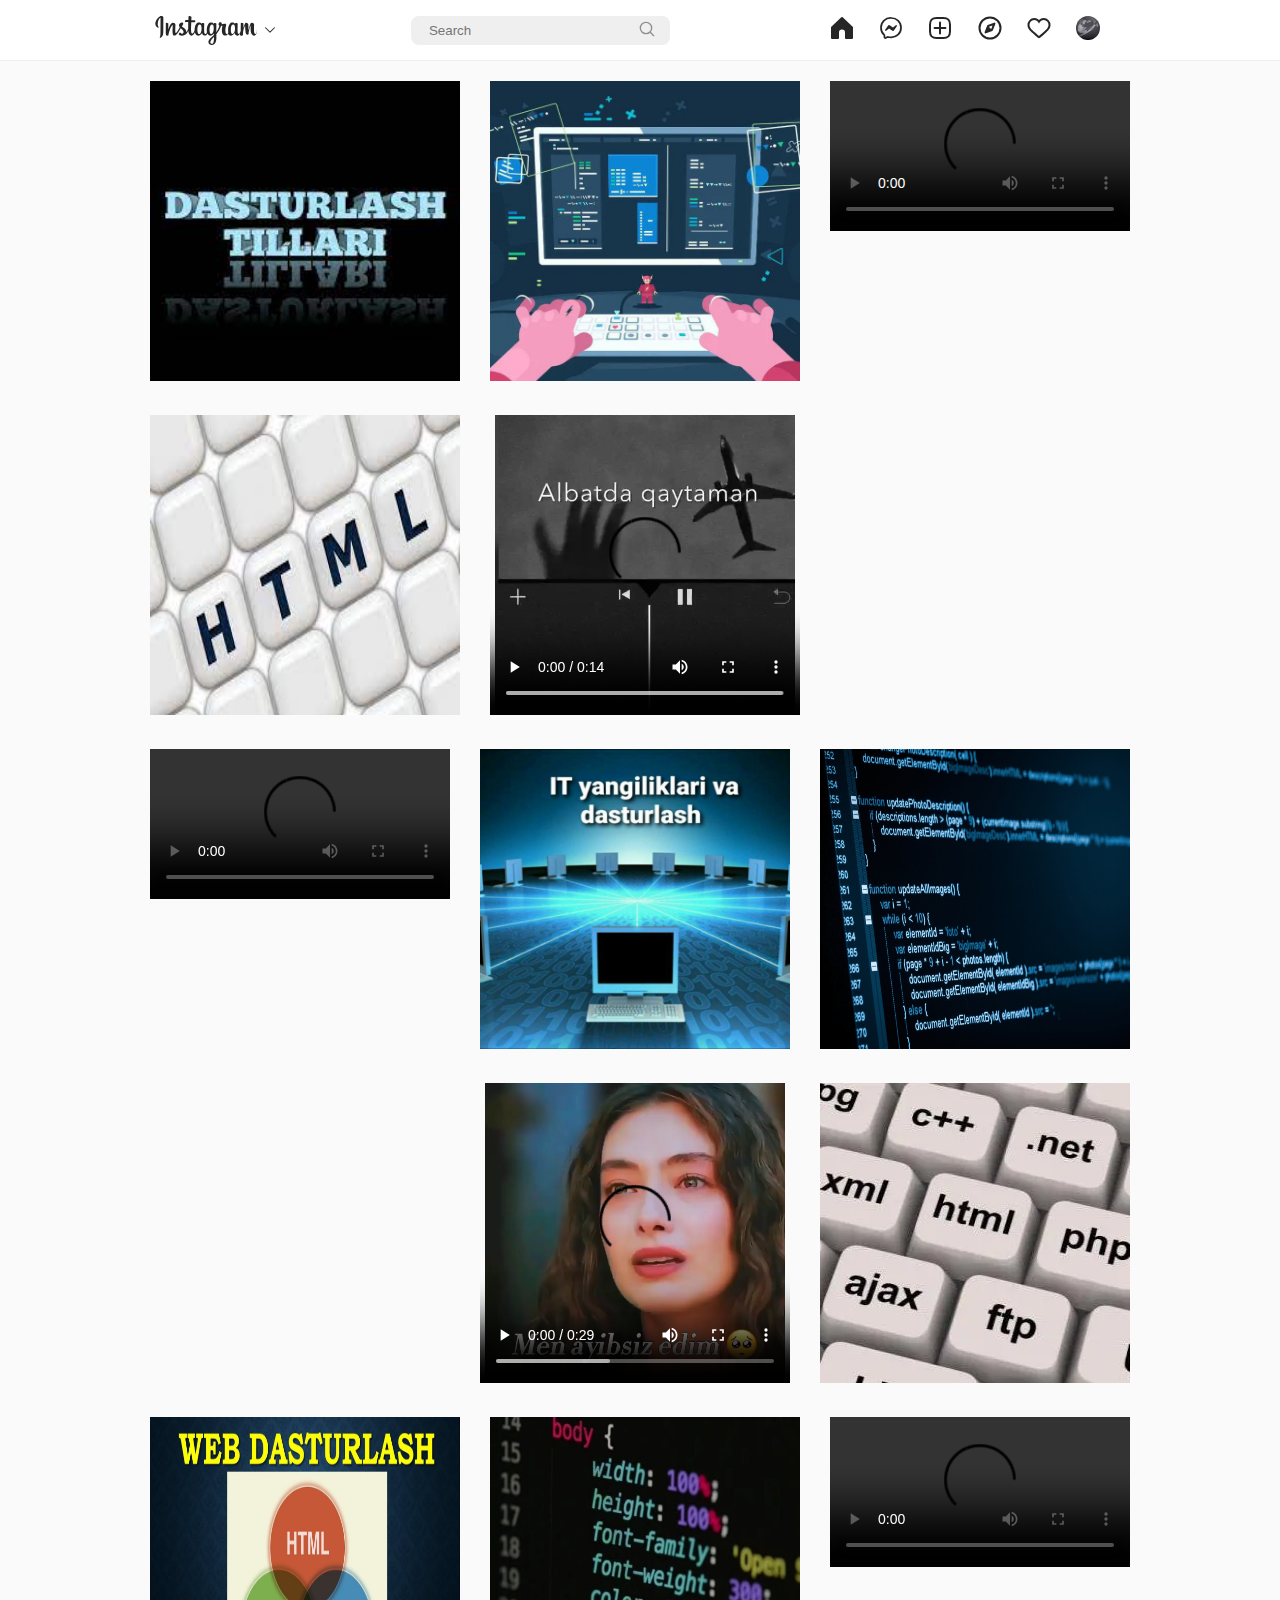
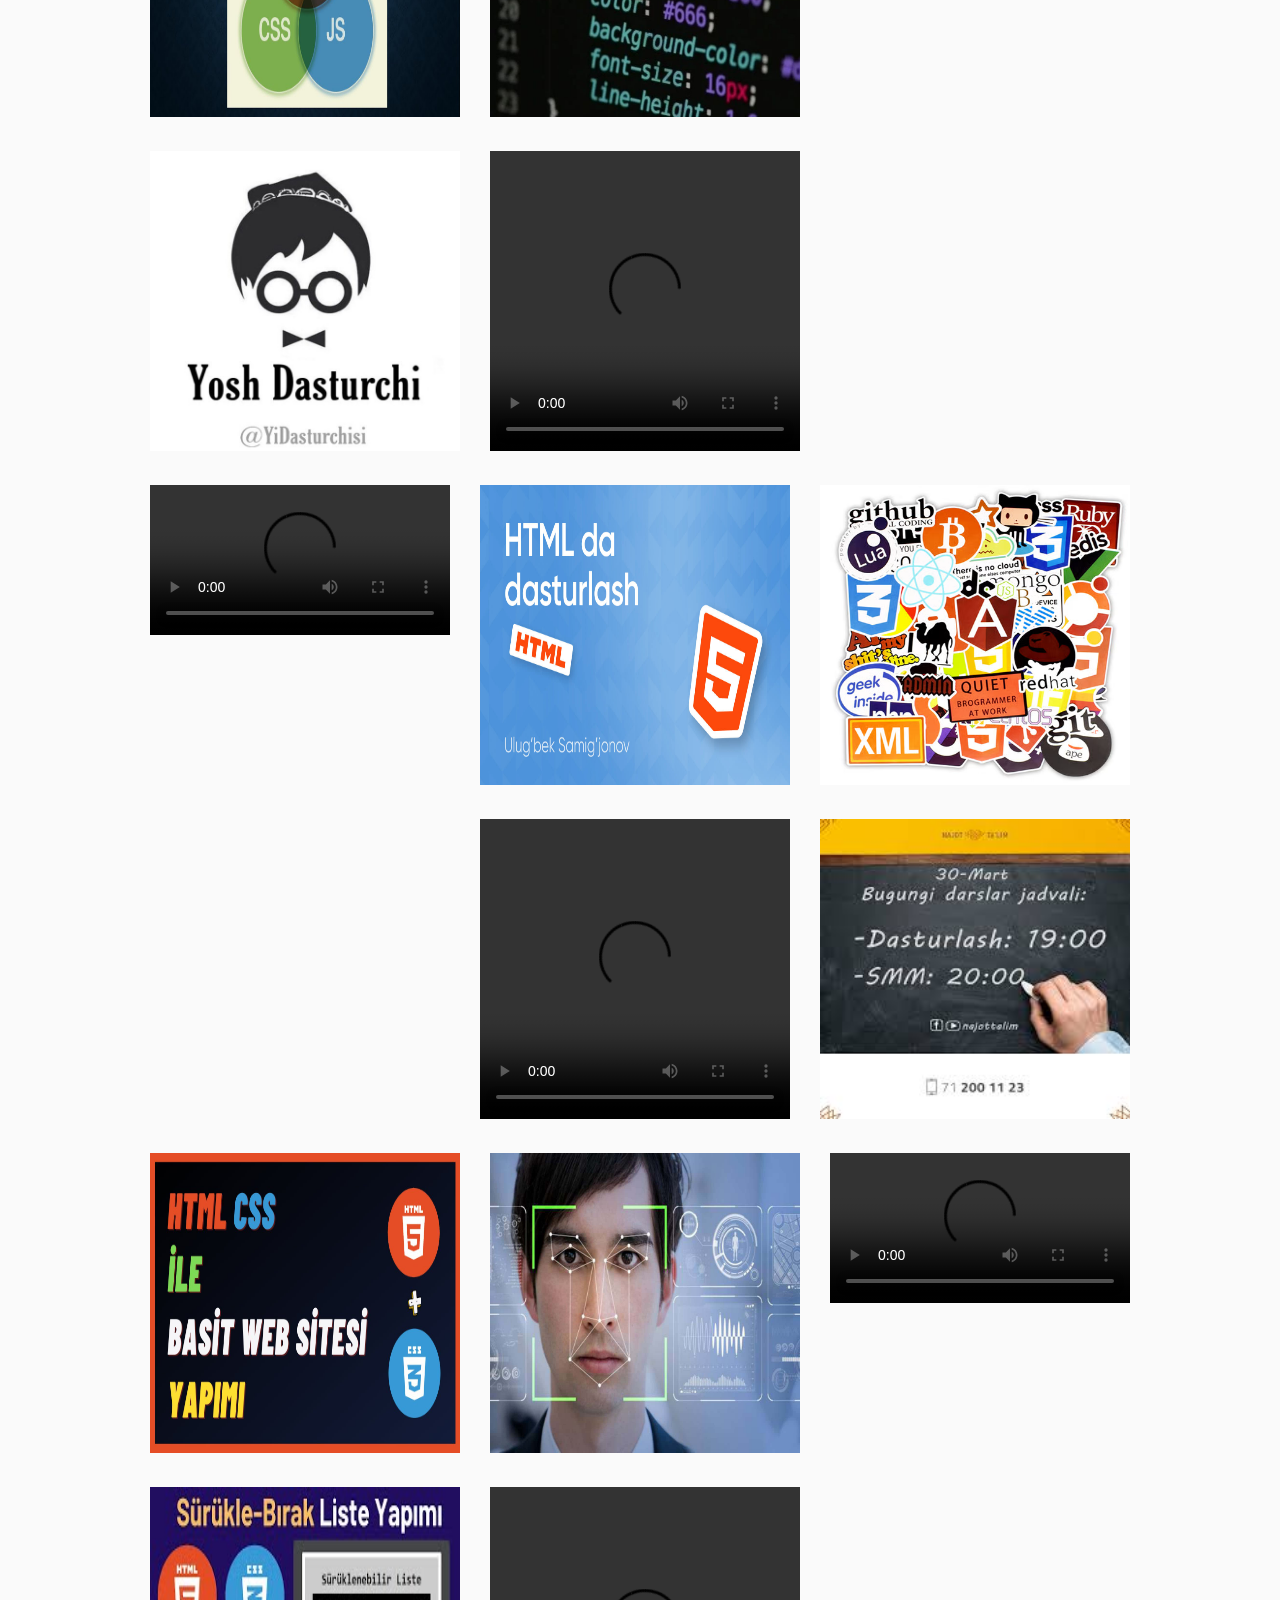
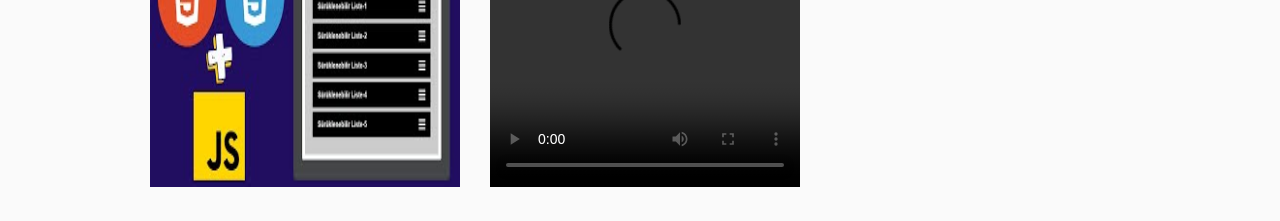
==== rels.html @ 3f664bc2 "rels page" ====
<!DOCTYPE html>
<html lang="en">
<head>
    <meta charset="UTF-8">
    <meta http-equiv="X-UA-Compatible" content="IE=edge">
    <meta name="viewport" content="width=device-width, initial-scale=1.0">
    <title>Relslar</title>
    <link rel="stylesheet" href="./css/rels.css">
    <link rel="stylesheet" href="./css/index.css">
</head>
<body>
    <header class="header">
        <div class="menus-2">
          <div class="icon-box icon-box-2"><a href="#"><svg
              aria-label="Home"
              class="_ab6-"
              color="#262626"
              fill="#262626"
              height="24"
              role="img"
              viewBox="0 0 24 24"
              width="24"
            >
              <path
                d="M22 23h-6.001a1 1 0 0 1-1-1v-5.455a2.997 2.997 0 1 0-5.993 0V22a1 1 0 0 1-1 1H2a1 1 0 0 1-1-1V11.543a1.002 1.002 0 0 1 .31-.724l10-9.543a1.001 1.001 0 0 1 1.38 0l10 9.543a1.002 1.002 0 0 1 .31.724V22a1 1 0 0 1-1 1Z"
              ></path>
            </svg></a></div>
          <div class="icon-box icon-box-2"><a href="#"><svg
              aria-label="New post"
              class="_ab6-"
              color="#262626"
              fill="#262626"
              height="24"
              role="img"
              viewBox="0 0 24 24"
              width="24"
            >
              <path
                d="M2 12v3.45c0 2.849.698 4.005 1.606 4.944.94.909 2.098 1.608 4.946 1.608h6.896c2.848 0 4.006-.7 4.946-1.608C21.302 19.455 22 18.3 22 15.45V8.552c0-2.849-.698-4.006-1.606-4.945C19.454 2.7 18.296 2 15.448 2H8.552c-2.848 0-4.006.699-4.946 1.607C2.698 4.547 2 5.703 2 8.552Z"
                fill="none"
                stroke="currentColor"
                stroke-linecap="round"
                stroke-linejoin="round"
                stroke-width="2"
              ></path>
              <line
                fill="none"
                stroke="currentColor"
                stroke-linecap="round"
                stroke-linejoin="round"
                stroke-width="2"
                x1="6.545"
                x2="17.455"
                y1="12.001"
                y2="12.001"
              ></line>
              <line
                fill="none"
                stroke="currentColor"
                stroke-linecap="round"
                stroke-linejoin="round"
                stroke-width="2"
                x1="12.003"
                x2="12.003"
                y1="6.545"
                y2="17.455"
              ></line>
            </svg></a></div>
          <div class="icon-box icon-box-2"><a href="#"><svg
              aria-label="Find People"
              class="_ab6-"
              color="#262626"
              fill="#262626"
              height="24"
              role="img"
              viewBox="0 0 24 24"
              width="24"
            >
              <polygon
                fill="none"
                points="13.941 13.953 7.581 16.424 10.06 10.056 16.42 7.585 13.941 13.953"
                stroke="currentColor"
                stroke-linecap="round"
                stroke-linejoin="round"
                stroke-width="2"
              ></polygon>
              <polygon
                fill-rule="evenodd"
                points="10.06 10.056 13.949 13.945 7.581 16.424 10.06 10.056"
              ></polygon>
              <circle
                cx="12.001"
                cy="12.005"
                fill="none"
                r="10.5"
                stroke="currentColor"
                stroke-linecap="round"
                stroke-linejoin="round"
                stroke-width="2"
              ></circle>
            </svg></a></div>
          <div class="icon-box icon-box-2"><a href="#"><svg
              aria-label="Activity Feed"
              class="_ab6-"
              color="#262626"
              fill="#262626"
              height="24"
              role="img"
              viewBox="0 0 24 24"
              width="24"
            >
              <path
                d="M16.792 3.904A4.989 4.989 0 0 1 21.5 9.122c0 3.072-2.652 4.959-5.197 7.222-2.512 2.243-3.865 3.469-4.303 3.752-.477-.309-2.143-1.823-4.303-3.752C5.141 14.072 2.5 12.167 2.5 9.122a4.989 4.989 0 0 1 4.708-5.218 4.21 4.21 0 0 1 3.675 1.941c.84 1.175.98 1.763 1.12 1.763s.278-.588 1.11-1.766a4.17 4.17 0 0 1 3.679-1.938m0-2a6.04 6.04 0 0 0-4.797 2.127 6.052 6.052 0 0 0-4.787-2.127A6.985 6.985 0 0 0 .5 9.122c0 3.61 2.55 5.827 5.015 7.97.283.246.569.494.853.747l1.027.918a44.998 44.998 0 0 0 3.518 3.018 2 2 0 0 0 2.174 0 45.263 45.263 0 0 0 3.626-3.115l.922-.824c.293-.26.59-.519.885-.774 2.334-2.025 4.98-4.32 4.98-7.94a6.985 6.985 0 0 0-6.708-7.218Z"
              ></path>
            </svg></a></div>
          <div class="icon-box icon-box-2"><a href="#"><img class="acc_logo" src="./images/accaunt.jpg" alt=""></a></div>
        </div>
        <nav>
          <div class="container navbar">
            <div class="logo">
                <a href="#"> 
                  <svg
                    aria-label="Instagram"
                    class="_ab6-"
                    color="#262626"
                    fill="#262626"
                    height="29"
                    role="img"
                    viewBox="32 4 113 32"
                    width="103"
                  >
                    <path
                      clip-rule="evenodd"
                      d="M37.82 4.11c-2.32.97-4.86 3.7-5.66 7.13-1.02 4.34 3.21 6.17 3.56 5.57.4-.7-.76-.94-1-3.2-.3-2.9 1.05-6.16 2.75-7.58.32-.27.3.1.3.78l-.06 14.46c0 3.1-.13 4.07-.36 5.04-.23.98-.6 1.64-.33 1.9.32.28 1.68-.4 2.46-1.5a8.13 8.13 0 0 0 1.33-4.58c.07-2.06.06-5.33.07-7.19 0-1.7.03-6.71-.03-9.72-.02-.74-2.07-1.51-3.03-1.1Zm82.13 14.48a9.42 9.42 0 0 1-.88 3.75c-.85 1.72-2.63 2.25-3.39-.22-.4-1.34-.43-3.59-.13-5.47.3-1.9 1.14-3.35 2.53-3.22 1.38.13 2.02 1.9 1.87 5.16ZM96.8 28.57c-.02 2.67-.44 5.01-1.34 5.7-1.29.96-3 .23-2.65-1.72.31-1.72 1.8-3.48 4-5.64l-.01 1.66Zm-.35-10a10.56 10.56 0 0 1-.88 3.77c-.85 1.72-2.64 2.25-3.39-.22-.5-1.69-.38-3.87-.13-5.25.33-1.78 1.12-3.44 2.53-3.44 1.38 0 2.06 1.5 1.87 5.14Zm-13.41-.02a9.54 9.54 0 0 1-.87 3.8c-.88 1.7-2.63 2.24-3.4-.23-.55-1.77-.36-4.2-.13-5.5.34-1.95 1.2-3.32 2.53-3.2 1.38.14 2.04 1.9 1.87 5.13Zm61.45 1.81c-.33 0-.49.35-.61.93-.44 2.02-.9 2.48-1.5 2.48-.66 0-1.26-1-1.42-3-.12-1.58-.1-4.48.06-7.37.03-.59-.14-1.17-1.73-1.75-.68-.25-1.68-.62-2.17.58a29.65 29.65 0 0 0-2.08 7.14c0 .06-.08.07-.1-.06-.07-.87-.26-2.46-.28-5.79 0-.65-.14-1.2-.86-1.65-.47-.3-1.88-.81-2.4-.2-.43.5-.94 1.87-1.47 3.48l-.74 2.2.01-4.88c0-.5-.34-.67-.45-.7a9.54 9.54 0 0 0-1.8-.37c-.48 0-.6.27-.6.67 0 .05-.08 4.65-.08 7.87v.46c-.27 1.48-1.14 3.49-2.09 3.49s-1.4-.84-1.4-4.68c0-2.24.07-3.21.1-4.83.02-.94.06-1.65.06-1.81-.01-.5-.87-.75-1.27-.85-.4-.09-.76-.13-1.03-.11-.4.02-.67.27-.67.62v.55a3.71 3.71 0 0 0-1.83-1.49c-1.44-.43-2.94-.05-4.07 1.53a9.31 9.31 0 0 0-1.66 4.73c-.16 1.5-.1 3.01.17 4.3-.33 1.44-.96 2.04-1.64 2.04-.99 0-1.7-1.62-1.62-4.4.06-1.84.42-3.13.82-4.99.17-.8.04-1.2-.31-1.6-.32-.37-1-.56-1.99-.33-.7.16-1.7.34-2.6.47 0 0 .05-.21.1-.6.23-2.03-1.98-1.87-2.69-1.22-.42.39-.7.84-.82 1.67-.17 1.3.9 1.91.9 1.91a22.22 22.22 0 0 1-3.4 7.23v-.7c-.01-3.36.03-6 .05-6.95.02-.94.06-1.63.06-1.8 0-.36-.22-.5-.66-.67-.4-.16-.86-.26-1.34-.3-.6-.05-.97.27-.96.65v.52a3.7 3.7 0 0 0-1.84-1.49c-1.44-.43-2.94-.05-4.07 1.53a10.1 10.1 0 0 0-1.66 4.72c-.15 1.57-.13 2.9.09 4.04-.23 1.13-.89 2.3-1.63 2.3-.95 0-1.5-.83-1.5-4.67 0-2.24.07-3.21.1-4.83.02-.94.06-1.65.06-1.81 0-.5-.87-.75-1.27-.85-.42-.1-.79-.13-1.06-.1-.37.02-.63.35-.63.6v.56a3.7 3.7 0 0 0-1.84-1.49c-1.44-.43-2.93-.04-4.07 1.53-.75 1.03-1.35 2.17-1.66 4.7a15.8 15.8 0 0 0-.12 2.04c-.3 1.81-1.61 3.9-2.68 3.9-.63 0-1.23-1.21-1.23-3.8 0-3.45.22-8.36.25-8.83l1.62-.03c.68 0 1.29.01 2.19-.04.45-.02.88-1.64.42-1.84-.21-.09-1.7-.17-2.3-.18-.5-.01-1.88-.11-1.88-.11s.13-3.26.16-3.6c.02-.3-.35-.44-.57-.53a7.77 7.77 0 0 0-1.53-.44c-.76-.15-1.1 0-1.17.64-.1.97-.15 3.82-.15 3.82-.56 0-2.47-.11-3.02-.11-.52 0-1.08 2.22-.36 2.25l3.2.09-.03 6.53v.47c-.53 2.73-2.37 4.2-2.37 4.2.4-1.8-.42-3.15-1.87-4.3-.54-.42-1.6-1.22-2.79-2.1 0 0 .69-.68 1.3-2.04.43-.96.45-2.06-.61-2.3-1.75-.41-3.2.87-3.63 2.25a2.61 2.61 0 0 0 .5 2.66l.15.19c-.4.76-.94 1.78-1.4 2.58-1.27 2.2-2.24 3.95-2.97 3.95-.58 0-.57-1.77-.57-3.43 0-1.43.1-3.58.19-5.8.03-.74-.34-1.16-.96-1.54a4.33 4.33 0 0 0-1.64-.69c-.7 0-2.7.1-4.6 5.57-.23.69-.7 1.94-.7 1.94l.04-6.57c0-.16-.08-.3-.27-.4a4.68 4.68 0 0 0-1.93-.54c-.36 0-.54.17-.54.5l-.07 10.3c0 .78.02 1.69.1 2.09.08.4.2.72.36.91.15.2.33.34.62.4.28.06 1.78.25 1.86-.32.1-.69.1-1.43.89-4.2 1.22-4.31 2.82-6.42 3.58-7.16.13-.14.28-.14.27.07l-.22 5.32c-.2 5.37.78 6.36 2.17 6.36 1.07 0 2.58-1.06 4.2-3.74l2.7-4.5 1.58 1.46c1.28 1.2 1.7 2.36 1.42 3.45-.21.83-1.02 1.7-2.44.86-.42-.25-.6-.44-1.01-.71-.23-.15-.57-.2-.78-.04-.53.4-.84.92-1.01 1.55-.17.61.45.94 1.09 1.22.55.25 1.74.47 2.5.5 2.94.1 5.3-1.42 6.94-5.34.3 3.38 1.55 5.3 3.72 5.3 1.45 0 2.91-1.88 3.55-3.72.18.75.45 1.4.8 1.96 1.68 2.65 4.93 2.07 6.56-.18.5-.69.58-.94.58-.94a3.07 3.07 0 0 0 2.94 2.87c1.1 0 2.23-.52 3.03-2.31.09.2.2.38.3.56 1.68 2.65 4.93 2.07 6.56-.18l.2-.28.05 1.4-1.5 1.37c-2.52 2.3-4.44 4.05-4.58 6.09-.18 2.6 1.93 3.56 3.53 3.69a4.5 4.5 0 0 0 4.04-2.11c.78-1.15 1.3-3.63 1.26-6.08l-.06-3.56a28.55 28.55 0 0 0 5.42-9.44s.93.011.92-.05c.32-.02.41.04.35.27-.07.28-1.25 4.84-.17 7.88.74 2.08 2.4 2.75 3.4 2.75 1.15 0 2.26-.87 2.85-2.17l.23.42c1.68 2.65 4.92 2.07 6.56-.18.37-.5.58-.94.58-.94.36 2.2 2.07 2.88 3.05 2.88 1.02 0 2-.42 2.78-2.28.03.82.08 1.49.16 1.7.05.13.34.3.56.37.93.34 1.88.18 2.24.11.24-.05.43-.25.46-.75.07-1.33.03-3.56.43-5.21.67-2.79 1.3-3.87 1.6-4.4.17-.3.36-.35.37-.03.01.64.04 2.52.3 5.05.2 1.86.46 2.96.65 3.3.57 1 1.27 1.05 1.83 1.05.36 0 1.12-.1 1.05-.73-.03-.31.02-2.22.7-4.96.43-1.79 1.15-3.4 1.41-4 .1-.21.15-.04.15 0-.06 1.22-.18 5.25.32 7.46.68 2.98 2.65 3.32 3.34 3.32 1.47 0 2.67-1.12 3.07-4.05.1-.7-.05-1.25-.48-1.25Z"
                      fill="currentColor"
                      fill-rule="evenodd"
                    ></path>
                  </svg>
                  
                </a>
                <a href="#">
                    <svg aria-label="Значок &quot;стрелка вниз&quot;" class="_ab6-"  color="#262626" fill="#262626" height="12" role="img" viewBox="0 0 24 24" width="12"><path d="M12 17.502a1 1 0 0 1-.707-.293l-9-9.004a1 1 0 0 1 1.414-1.414L12 15.087l8.293-8.296a1 1 0 0 1 1.414 1.414l-9 9.004a1 1 0 0 1-.707.293Z"></path></svg>
                </a>
              </div>
              <div class="search">
                <form action="#">
                  <input type="search" placeholder="Search"/>
                  <button>
                    <svg
                      aria-label="Search"
                      class="_ab6-"
                      color="#8e8e8e"
                      fill="#8e8e8e"
                      height="16"
                      role="img"
                      viewBox="0 0 24 24"
                      width="16"
                    >
                      <path
                        d="M19 10.5A8.5 8.5 0 1 1 10.5 2a8.5 8.5 0 0 1 8.5 8.5Z"
                        fill="none"
                        stroke="currentColor"
                        stroke-linecap="round"
                        stroke-linejoin="round"
                        stroke-width="2"
                      ></path>
                      <line
                        fill="none"
                        stroke="currentColor"
                        stroke-linecap="round"
                        stroke-linejoin="round"
                        stroke-width="2"
                        x1="16.511"
                        x2="22"
                        y1="16.511"
                        y2="22"
                      ></line>
                    </svg>
                  </button>
                </form>
              </div>
             
              <div class="menus">
                <div class="icon-box icon-box-2"><a href="#"><svg
                    aria-label="Home"
                    class="_ab6-"
                    color="#262626"
                    fill="#262626"
                    height="24"
                    role="img"
                    viewBox="0 0 24 24"
                    width="24"
                  >
                    <path
                      d="M22 23h-6.001a1 1 0 0 1-1-1v-5.455a2.997 2.997 0 1 0-5.993 0V22a1 1 0 0 1-1 1H2a1 1 0 0 1-1-1V11.543a1.002 1.002 0 0 1 .31-.724l10-9.543a1.001 1.001 0 0 1 1.38 0l10 9.543a1.002 1.002 0 0 1 .31.724V22a1 1 0 0 1-1 1Z"
                    ></path>
                  </svg></a></div>
                <div class="icon-box"><a href="#"><svg
                    aria-label="Messenger"
                    class="_ab6-"
                    color="#262626"
                    fill="#262626"
                    height="24"
                    role="img"
                    viewBox="0 0 24 24"
                    width="24"
                  >
                    <path
                      d="M12.003 2.001a9.705 9.705 0 1 1 0 19.4 10.876 10.876 0 0 1-2.895-.384.798.798 0 0 0-.533.04l-1.984.876a.801.801 0 0 1-1.123-.708l-.054-1.78a.806.806 0 0 0-.27-.569 9.49 9.49 0 0 1-3.14-7.175 9.65 9.65 0 0 1 10-9.7Z"
                      fill="none"
                      stroke="currentColor"
                      stroke-miterlimit="10"
                      stroke-width="1.739"
                    ></path>
                    <path
                      d="M17.79 10.132a.659.659 0 0 0-.962-.873l-2.556 2.05a.63.63 0 0 1-.758.002L11.06 9.47a1.576 1.576 0 0 0-2.277.42l-2.567 3.98a.659.659 0 0 0 .961.875l2.556-2.049a.63.63 0 0 1 .759-.002l2.452 1.84a1.576 1.576 0 0 0 2.278-.42Z"
                      fill-rule="evenodd"
                    ></path>
                  </svg></a></div>
                <div class="icon-box icon-box-2"><a href="#"><svg
                    aria-label="New post"
                    class="_ab6-"
                    color="#262626"
                    fill="#262626"
                    height="24"
                    role="img"
                    viewBox="0 0 24 24"
                    width="24"
                  >
                    <path
                      d="M2 12v3.45c0 2.849.698 4.005 1.606 4.944.94.909 2.098 1.608 4.946 1.608h6.896c2.848 0 4.006-.7 4.946-1.608C21.302 19.455 22 18.3 22 15.45V8.552c0-2.849-.698-4.006-1.606-4.945C19.454 2.7 18.296 2 15.448 2H8.552c-2.848 0-4.006.699-4.946 1.607C2.698 4.547 2 5.703 2 8.552Z"
                      fill="none"
                      stroke="currentColor"
                      stroke-linecap="round"
                      stroke-linejoin="round"
                      stroke-width="2"
                    ></path>
                    <line
                      fill="none"
                      stroke="currentColor"
                      stroke-linecap="round"
                      stroke-linejoin="round"
                      stroke-width="2"
                      x1="6.545"
                      x2="17.455"
                      y1="12.001"
                      y2="12.001"
                    ></line>
                    <line
                      fill="none"
                      stroke="currentColor"
                      stroke-linecap="round"
                      stroke-linejoin="round"
                      stroke-width="2"
                      x1="12.003"
                      x2="12.003"
                      y1="6.545"
                      y2="17.455"
                    ></line>
                  </svg></a></div>
                <div class="icon-box icon-box-2"><a href="#"><svg
                    aria-label="Find People"
                    class="_ab6-"
                    color="#262626"
                    fill="#262626"
                    height="24"
                    role="img"
                    viewBox="0 0 24 24"
                    width="24"
                  >
                    <polygon
                      fill="none"
                      points="13.941 13.953 7.581 16.424 10.06 10.056 16.42 7.585 13.941 13.953"
                      stroke="currentColor"
                      stroke-linecap="round"
                      stroke-linejoin="round"
                      stroke-width="2"
                    ></polygon>
                    <polygon
                      fill-rule="evenodd"
                      points="10.06 10.056 13.949 13.945 7.581 16.424 10.06 10.056"
                    ></polygon>
                    <circle
                      cx="12.001"
                      cy="12.005"
                      fill="none"
                      r="10.5"
                      stroke="currentColor"
                      stroke-linecap="round"
                      stroke-linejoin="round"
                      stroke-width="2"
                    ></circle>
                  </svg></a></div>
                <div class="icon-box icon-box-2"><a href="#"><svg
                    aria-label="Activity Feed"
                    class="_ab6-"
                    color="#262626"
                    fill="#262626"
                    height="24"
                    role="img"
                    viewBox="0 0 24 24"
                    width="24"
                  >
                    <path
                      d="M16.792 3.904A4.989 4.989 0 0 1 21.5 9.122c0 3.072-2.652 4.959-5.197 7.222-2.512 2.243-3.865 3.469-4.303 3.752-.477-.309-2.143-1.823-4.303-3.752C5.141 14.072 2.5 12.167 2.5 9.122a4.989 4.989 0 0 1 4.708-5.218 4.21 4.21 0 0 1 3.675 1.941c.84 1.175.98 1.763 1.12 1.763s.278-.588 1.11-1.766a4.17 4.17 0 0 1 3.679-1.938m0-2a6.04 6.04 0 0 0-4.797 2.127 6.052 6.052 0 0 0-4.787-2.127A6.985 6.985 0 0 0 .5 9.122c0 3.61 2.55 5.827 5.015 7.97.283.246.569.494.853.747l1.027.918a44.998 44.998 0 0 0 3.518 3.018 2 2 0 0 0 2.174 0 45.263 45.263 0 0 0 3.626-3.115l.922-.824c.293-.26.59-.519.885-.774 2.334-2.025 4.98-4.32 4.98-7.94a6.985 6.985 0 0 0-6.708-7.218Z"
                    ></path>
                  </svg></a></div>
                <div class="icon-box icon-box-2"><a href="#"><img class="acc_logo" src="./images/accaunt.jpg" alt=""></a></div>
              </div>
          </div>
        </nav>
      </header>
      <main>
        <section id="hero-rels">
          <div class="container">
            <div class="rels">
                <div class="rels-1">
                  <img src="./images/rels/rels.jfif" alt="">
                  <img src="./images/rels/rasm2.jfif" alt="">

                </div>
                <div class="rels-1">
                  <img src="./images/rels/rasm3.jpg" alt="">
                  <video controls autoplay mute width="310px" height="300px">
                    <source class="video" src="./images/rels/video.MP4" type="video/mp4"  />
                  </video>

                </div>
                <div class="rels-1">
                  <video controls autoplay mute width="300px">
                    <source class="video" src="./images/rels/BGFP0138.MOV" type="video/mp4"  />
                  </video>
                </div>
            </div>
            <div class="rels">
              <div class="rels-1">
                <img src="./images/rels/rasm4.jpg" alt="">
                <img src="./images/rels/rasm5.webp" alt="">

              </div>
              <div class="rels-1">
                <img src="./images/rels/rasm6.jfif" alt="">
                <video controls autoplay mute width="310px" height="300px">
                  <source class="video" src="./images/rels/AVUM7149.MP4" type="video/mp4"  />
                </video>

              </div>
              <div class="rels-1">
                <video controls autoplay mute width="300px">
                  <source class="video" src="./images/rels/BGFP0138.MOV" type="video/mp4"  />
                </video>
              </div>
          </div>
          <div class="rels">
            <div class="rels-1">
              <img src="./images/rels/rasm7.jpg" alt="">
              <img src="./images/rels/rasm8.jpg" alt="">

            </div>
            <div class="rels-1">
              <img src="./images/rels/rasm9.jpg" alt="">
              <video controls autoplay mute width="310px" height="300px">
                <source class="video" src="./images/rels/CFCE5746.MP4" type="video/mp4"  />
              </video>

            </div>
            <div class="rels-1">
              <video controls autoplay mute width="300px">
                <source class="video" src="./images/rels/BGFP0138.MOV" type="video/mp4"  />
              </video>
            </div>
        </div>
        <div class="rels">
          <div class="rels-1">
            <img src="./images/rels/rasm10.avif" alt="">
            <img src="./images/rels/rasm11.jfif" alt="">

          </div>
          <div class="rels-1">
            <img src="./images/rels/rasm12.jpg" alt="">
            <video controls autoplay mute width="310px" height="300px">
              <source class="video" src="./images/rels/CWLM2890.MP4" type="video/mp4"  />
            </video>

          </div>
          <div class="rels-1">
            <video controls autoplay mute width="300px">
              <source class="video" src="./images/rels/BGFP0138.MOV" type="video/mp4"  />
            </video>
          </div>
      </div>
      <div class="rels">
        <div class="rels-1">
          <img src="./images/rels/rasm13.jpg" alt="">
          <img src="./images/rels/rasm14.jpg" alt="">

        </div>
        <div class="rels-1">
          <img src="./images/rels/rasm15.jpg" alt="">
          <video controls autoplay mute width="310px" height="300px">
            <source class="video" src="./images/rels/CWLM2890.MP4" type="video/mp4"  />
          </video>

        </div>
        <div class="rels-1">
          <video controls autoplay mute width="300px">
            <source class="video" src="./images/rels/BGFP0138.MOV" type="video/mp4"  />
          </video>
        </div>
    </div>
           </div>
        </section>
      </main>
</body>
</html>
---- css/rels.css ----
.rels {
  display: -webkit-box;
  display: -ms-flexbox;
  display: flex;
  -webkit-box-pack: center;
      -ms-flex-pack: center;
          justify-content: center;
  gap: 30px;
}

.rels .rels__1 {
  width: 33.3%;
}

.rels img {
  padding-bottom: 30px;
  width: 310px;
  height: 330px;
}

.rels .video {
  background-color: red;
  margin-top: -30px;
}

.rels:nth-child(even) {
  -webkit-box-orient: horizontal;
  -webkit-box-direction: reverse;
      -ms-flex-direction: row-reverse;
          flex-direction: row-reverse;
}

@media screen and (max-width: 576px) {
  .rels {
    -ms-flex-wrap: wrap;
        flex-wrap: wrap;
  }
  .rels__1 {
    width: 100%;
  }
  img {
    display: -webkit-box;
    display: -ms-flexbox;
    display: flex;
    -webkit-box-pack: center;
        -ms-flex-pack: center;
            justify-content: center;
  }
}

@media screen and (max-width: 1000px) {
  .rels__1 {
    width: 20%;
  }
  .container {
    max-width: 900px;
    margin: 0 auto;
  }
}
/*# sourceMappingURL=rels.css.map */
---- css/index.css ----
* {
  margin: 0;
  padding: 0;
  -webkit-box-sizing: border-box;
          box-sizing: border-box;
}

a {
  text-decoration: none;
}

button {
  border: none;
}

.container {
  max-width: 1000px;
  margin: 0 auto;
  padding: 0 15px;
}

button {
  border: none;
}

input:focus {
  outline: none;
}

@media screen and (max-width: 1000px) {
  .container {
    max-width: 90%;
  }
}

.header {
  border-bottom: 1px solid #efefef;
  position: -webkit-sticky;
  position: sticky;
  top: 0;
  background-color: #ffffff;
  z-index: 2;
}

.navbar {
  display: -webkit-box;
  display: -ms-flexbox;
  display: flex;
  -webkit-box-pack: justify;
      -ms-flex-pack: justify;
          justify-content: space-between;
  -webkit-box-align: center;
      -ms-flex-align: center;
          align-items: center;
}

.logo {
  display: -webkit-box;
  display: -ms-flexbox;
  display: flex;
  -webkit-box-align: center;
      -ms-flex-align: center;
          align-items: center;
  gap: 6px;
}

.logo a {
  display: -webkit-box;
  display: -ms-flexbox;
  display: flex;
  -webkit-box-align: center;
      -ms-flex-align: center;
          align-items: center;
}

.search {
  -webkit-box-flex: 1;
      -ms-flex: 1;
          flex: 1;
}

.search form {
  display: -webkit-box;
  display: -ms-flexbox;
  display: flex;
  -webkit-box-pack: center;
      -ms-flex-pack: center;
          justify-content: center;
}

.search input {
  padding: 5px 16px;
  border-radius: 8px;
  border-color: transparent;
  background-color: #efefef;
  max-width: 270px;
  display: inline-block;
  border-radius: 8px 0px 0px 8px;
}

.search button {
  border-radius: 0px 8px 8px 0px;
  padding: 0 15px;
}

.menus {
  display: -webkit-box;
  display: -ms-flexbox;
  display: flex;
  -webkit-box-flex: 33%;
      -ms-flex: 33%;
          flex: 33%;
  max-width: 33%;
  -webkit-box-pack: space-evenly;
      -ms-flex-pack: space-evenly;
          justify-content: space-evenly;
  margin: 16px 0;
}

.menus svg {
  width: 24px;
  height: 24px;
}

.menus .acc_logo {
  width: 24px;
  height: 24px;
  border-radius: 50%;
}

.menus-2 {
  display: none;
  -webkit-box-flex: 33%;
      -ms-flex: 33%;
          flex: 33%;
  -webkit-box-pack: space-evenly;
      -ms-flex-pack: space-evenly;
          justify-content: space-evenly;
  padding: 10px 0;
}

.menus-2 svg {
  width: 24px;
  height: 24px;
}

.menus-2 .acc_logo {
  width: 24px;
  height: 24px;
  border-radius: 50%;
}

@media screen and (max-width: 600px) {
  .container {
    padding: 0 0;
  }
  .search {
    display: none;
  }
  .menus {
    -webkit-box-flex: 50%;
        -ms-flex: 50%;
            flex: 50%;
    max-width: 50%;
    -webkit-box-pack: end;
        -ms-flex-pack: end;
            justify-content: flex-end;
  }
  .menus .icon-box-2 {
    display: none;
  }
  .menus-2 {
    display: block;
    display: -webkit-box;
    display: -ms-flexbox;
    display: flex;
    background-color: #ffffff;
    position: fixed;
    bottom: 0;
    left: 0;
    right: 0;
    width: 100%;
  }
}

main {
  padding-top: 20px;
  background-color: #FAFAFA;
}

.main-container {
  display: -webkit-box;
  display: -ms-flexbox;
  display: flex;
  -webkit-box-orient: horizontal;
  -webkit-box-direction: normal;
      -ms-flex-direction: row;
          flex-direction: row;
  -webkit-box-pack: center;
      -ms-flex-pack: center;
          justify-content: center;
  padding: 0px 50px;
}

section {
  -webkit-box-flex: 60%;
      -ms-flex: 60%;
          flex: 60%;
}

section .section__histories {
  max-width: 510px;
  height: 119px;
  background-color: #ffffff;
  border: 1px solid #efefef;
  border-radius: 8px;
  display: -webkit-box;
  display: -ms-flexbox;
  display: flex;
  -webkit-box-orient: horizontal;
  -webkit-box-direction: normal;
      -ms-flex-direction: row;
          flex-direction: row;
  -webkit-box-align: center;
      -ms-flex-align: center;
          align-items: center;
  overflow-x: scroll;
  overflow-x: hidden;
}

section .section__histories .section__histories-history {
  margin-left: 15px;
}

section .section__histories .section__histories-history img {
  height: 66px;
  max-width: 66px;
  background-position: center;
  border-radius: 50%;
  border: 3px solid #f326227b;
  -o-object-fit: cover;
     object-fit: cover;
}

section .section__histories .section__histories-history p {
  text-align: center;
  font-size: 12px;
  color: #1a1a1a;
}

section .section__posts {
  display: -webkit-box;
  display: -ms-flexbox;
  display: flex;
  -webkit-box-orient: vertical;
  -webkit-box-direction: normal;
      -ms-flex-direction: column;
          flex-direction: column;
  height: 5000px;
  padding-top: 15px;
}

section .section__posts .section-post {
  background-color: #ffffff;
  width: 510px;
  border: 1px solid #efefef;
  border-radius: 8px;
  margin-bottom: 10px;
}

section .section__posts .section-post .section-post__head {
  padding: 10px;
  display: -webkit-box;
  display: -ms-flexbox;
  display: flex;
  -webkit-box-align: center;
      -ms-flex-align: center;
          align-items: center;
  -webkit-box-pack: justify;
      -ms-flex-pack: justify;
          justify-content: space-between;
}

section .section__posts .section-post .section-post__head img {
  height: 32px;
  max-width: 32px;
  background-position: center;
  border-radius: 50%;
  border: 2px solid #f326227b;
  -o-object-fit: cover;
     object-fit: cover;
  margin-right: 10px;
}

section .section__posts .section-post .section-post__head .section-post__name {
  -webkit-box-flex: 1;
      -ms-flex: 1;
          flex: 1;
}

section .section__posts .section-post .section-post__head .section-post__name h2 {
  font-size: 14px;
  line-height: 18px;
  font-weight: 600;
  text-align: left;
}

section .section__posts .section-post .section-post__head .section-post__name p {
  font-size: 11px;
  line-height: 18px;
  color: #8e8e8e;
}

section .section__posts .section-post video {
  -o-object-fit: cover;
     object-fit: cover;
}

section .section__posts .section-post .section-post__icons {
  display: -webkit-box;
  display: -ms-flexbox;
  display: flex;
  -webkit-box-pack: justify;
      -ms-flex-pack: justify;
          justify-content: space-between;
  padding: 5px 10px;
}

section .section__posts .section-post > h6 {
  font-size: 14px;
  font-weight: 600;
  padding: 5px 10px;
}

section .section__posts .section-post > h6 span {
  font-weight: 400;
}

section .section__posts .section-post > p {
  color: #c7c7c7;
  font-size: 12px;
  font-weight: 300;
  padding: 5px 10px;
  margin-bottom: 5px;
}

section .section__posts .section-post > p span {
  font-weight: 600;
  color: black;
}

section .section__posts .section-post form {
  border-top: 1px solid #FAFAFA;
  display: -webkit-box;
  display: -ms-flexbox;
  display: flex;
  padding: 15px 10px;
  -webkit-box-align: center;
      -ms-flex-align: center;
          align-items: center;
  -webkit-box-pack: justify;
      -ms-flex-pack: justify;
          justify-content: space-between;
  gap: 10px;
}

section .section__posts .section-post form input {
  -webkit-box-flex: 1;
      -ms-flex: 1;
          flex: 1;
  border: none;
}

section .section__posts .section-post form a {
  color: #0095f6;
}

aside {
  -webkit-box-flex: 40%;
      -ms-flex: 40%;
          flex: 40%;
  padding-top: 20px;
}

aside .aside-account {
  display: -webkit-box;
  display: -ms-flexbox;
  display: flex;
  gap: 20px;
  -webkit-box-align: center;
      -ms-flex-align: center;
          align-items: center;
}

aside .aside-account img {
  height: 66px;
  max-width: 66px;
  background-position: center;
  border-radius: 50%;
  border: 3px solid #f326227b;
  -o-object-fit: cover;
     object-fit: cover;
}

aside .aside-account .aside-account__name {
  display: -webkit-box;
  display: -ms-flexbox;
  display: flex;
  -webkit-box-align: center;
      -ms-flex-align: center;
          align-items: center;
  -ms-flex-wrap: wrap;
      flex-wrap: wrap;
}

aside .aside-account .aside-account__name h2 {
  font-size: 14px;
  line-height: 18px;
  font-weight: 600;
  text-align: left;
}

aside .aside-account .aside-account__name p {
  font-size: 14px;
  line-height: 18px;
  color: #8e8e8e;
}

aside .aside-account .aside-account__load a {
  color: #0095f6;
  font-weight: 700;
  font-size: 14px;
}

aside .aside-rek {
  padding-top: 20px;
  display: -webkit-box;
  display: -ms-flexbox;
  display: flex;
  -webkit-box-orient: vertical;
  -webkit-box-direction: normal;
      -ms-flex-direction: column;
          flex-direction: column;
}

aside .aside-rek .aside-rek__top {
  display: -webkit-box;
  display: -ms-flexbox;
  display: flex;
  -webkit-box-pack: justify;
      -ms-flex-pack: justify;
          justify-content: space-between;
}

aside .aside-rek .aside-rek__top p {
  font-size: 14px;
  color: #8e8e8e;
}

aside .aside-rek .aside-rek__top a {
  color: black;
  font-size: 14px;
}

aside .aside-rek__bottom {
  padding-top: 20px;
  display: -webkit-box;
  display: -ms-flexbox;
  display: flex;
  -webkit-box-orient: vertical;
  -webkit-box-direction: normal;
      -ms-flex-direction: column;
          flex-direction: column;
  gap: 10px;
}

aside .aside-rek__bottom-acc {
  display: -webkit-box;
  display: -ms-flexbox;
  display: flex;
  -webkit-box-pack: justify;
      -ms-flex-pack: justify;
          justify-content: space-between;
  -webkit-box-align: center;
      -ms-flex-align: center;
          align-items: center;
}

aside .aside-rek__bottom-acc img {
  width: 32px;
  height: 32px;
  border-radius: 50%;
  border: 1px solid #8e8e8e;
}

aside .aside-rek__bottom-acc__names {
  padding-left: 15px;
  -webkit-box-flex: 1;
      -ms-flex: 1;
          flex: 1;
}

aside .aside-rek__bottom-acc__names h2 {
  font-size: 14px;
  line-height: 18px;
  font-weight: 600;
  text-align: left;
}

aside .aside-rek__bottom-acc__names p {
  font-size: 14px;
  line-height: 18px;
  color: #8e8e8e;
}

aside .aside-rek__bottom-acc a {
  color: #0095f6;
  font-weight: 700;
  font-size: 14px;
}

aside .aside-rek__bottom > p {
  font-size: 12px;
  padding-top: 20px;
  color: #8e8e8e;
  opacity: 0.5;
}

aside .aside-rek__bottom > h6 {
  font-size: 12px;
  padding-top: 15px;
  color: #c7c7c7;
  opacity: 0.5;
}

@media screen and (max-width: 600px) {
  .main-container {
    padding: 0;
  }
}

@media screen and (max-width: 1000px) {
  .main-container {
    padding-left: 0;
    padding-right: 0;
  }
  section {
    max-width: 510px;
    -webkit-box-flex: 100%;
        -ms-flex: 100%;
            flex: 100%;
    -webkit-box-pack: center;
        -ms-flex-pack: center;
            justify-content: center;
  }
  section .section__histories {
    max-width: 510px;
  }
  section .section__posts {
    max-width: 510px;
  }
  section .section__histories {
    width: 100%;
  }
  aside {
    display: none;
  }
}
/*# sourceMappingURL=index.css.map */
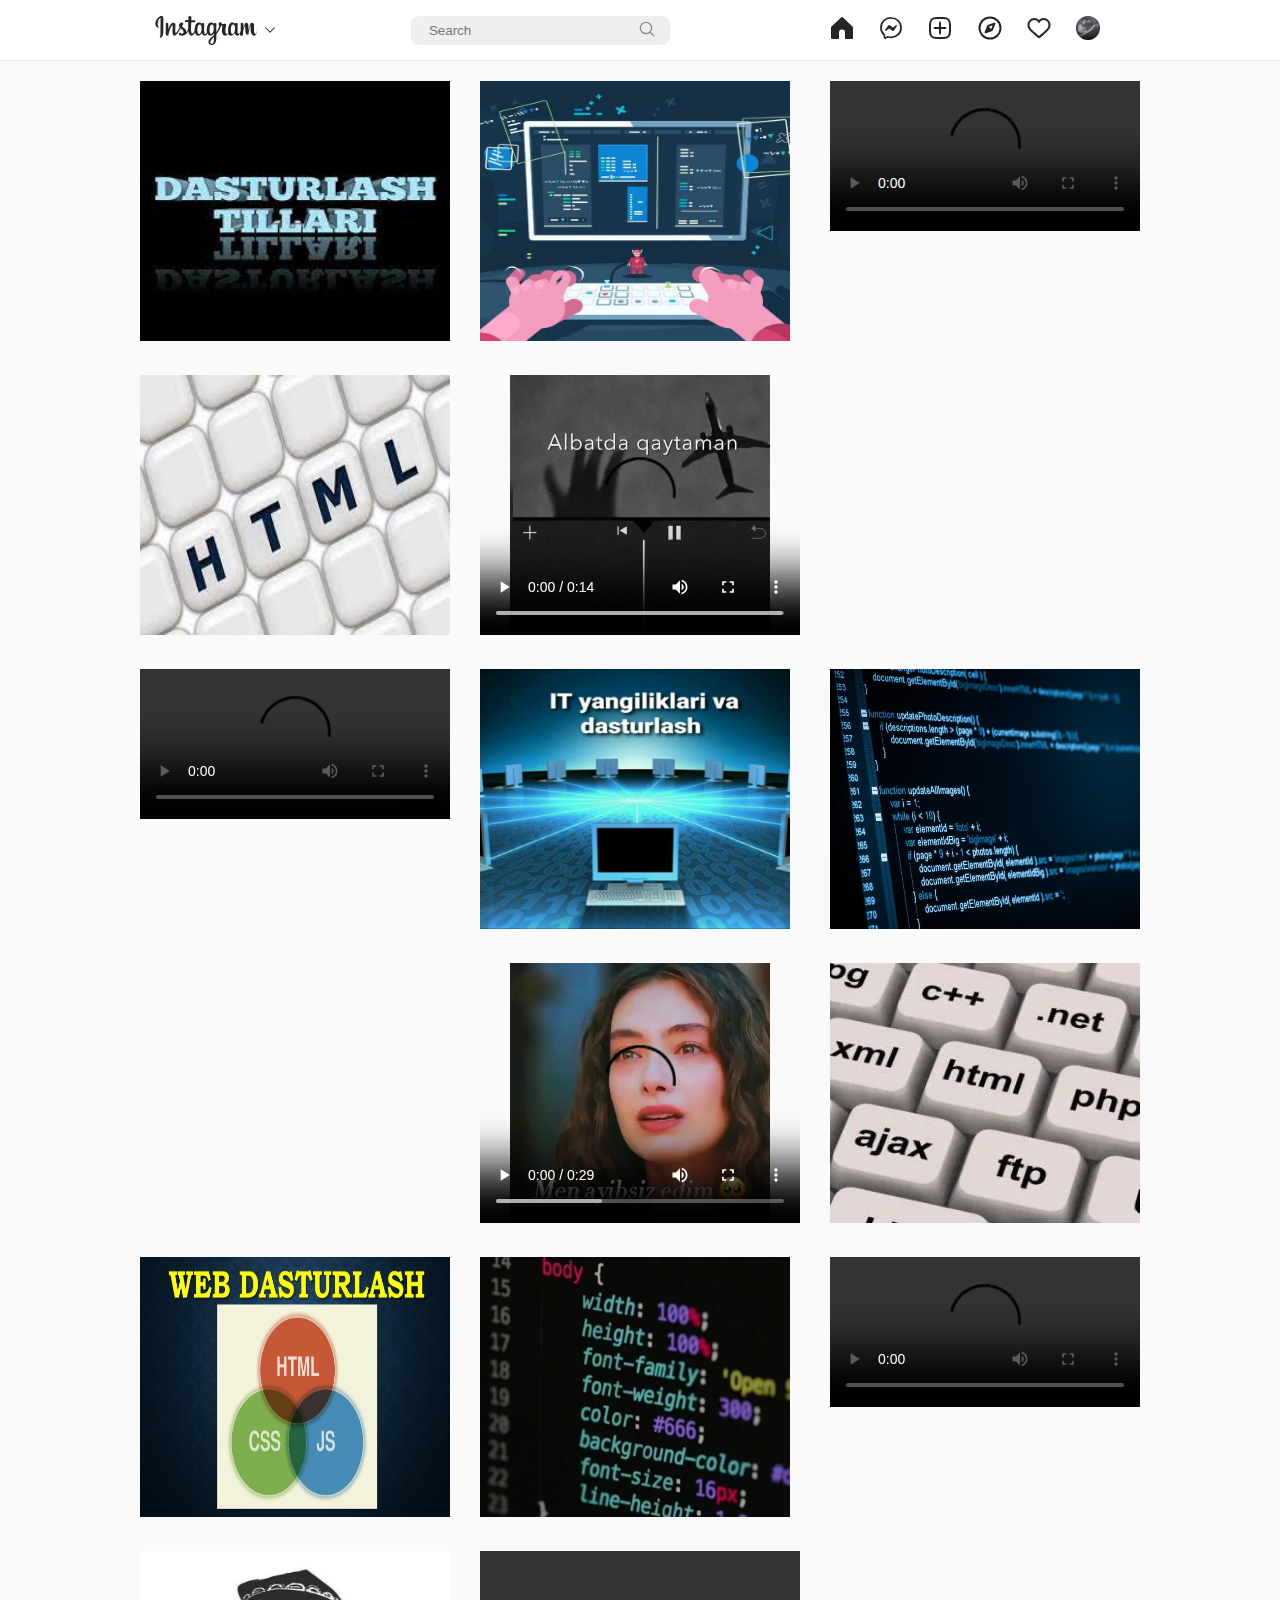
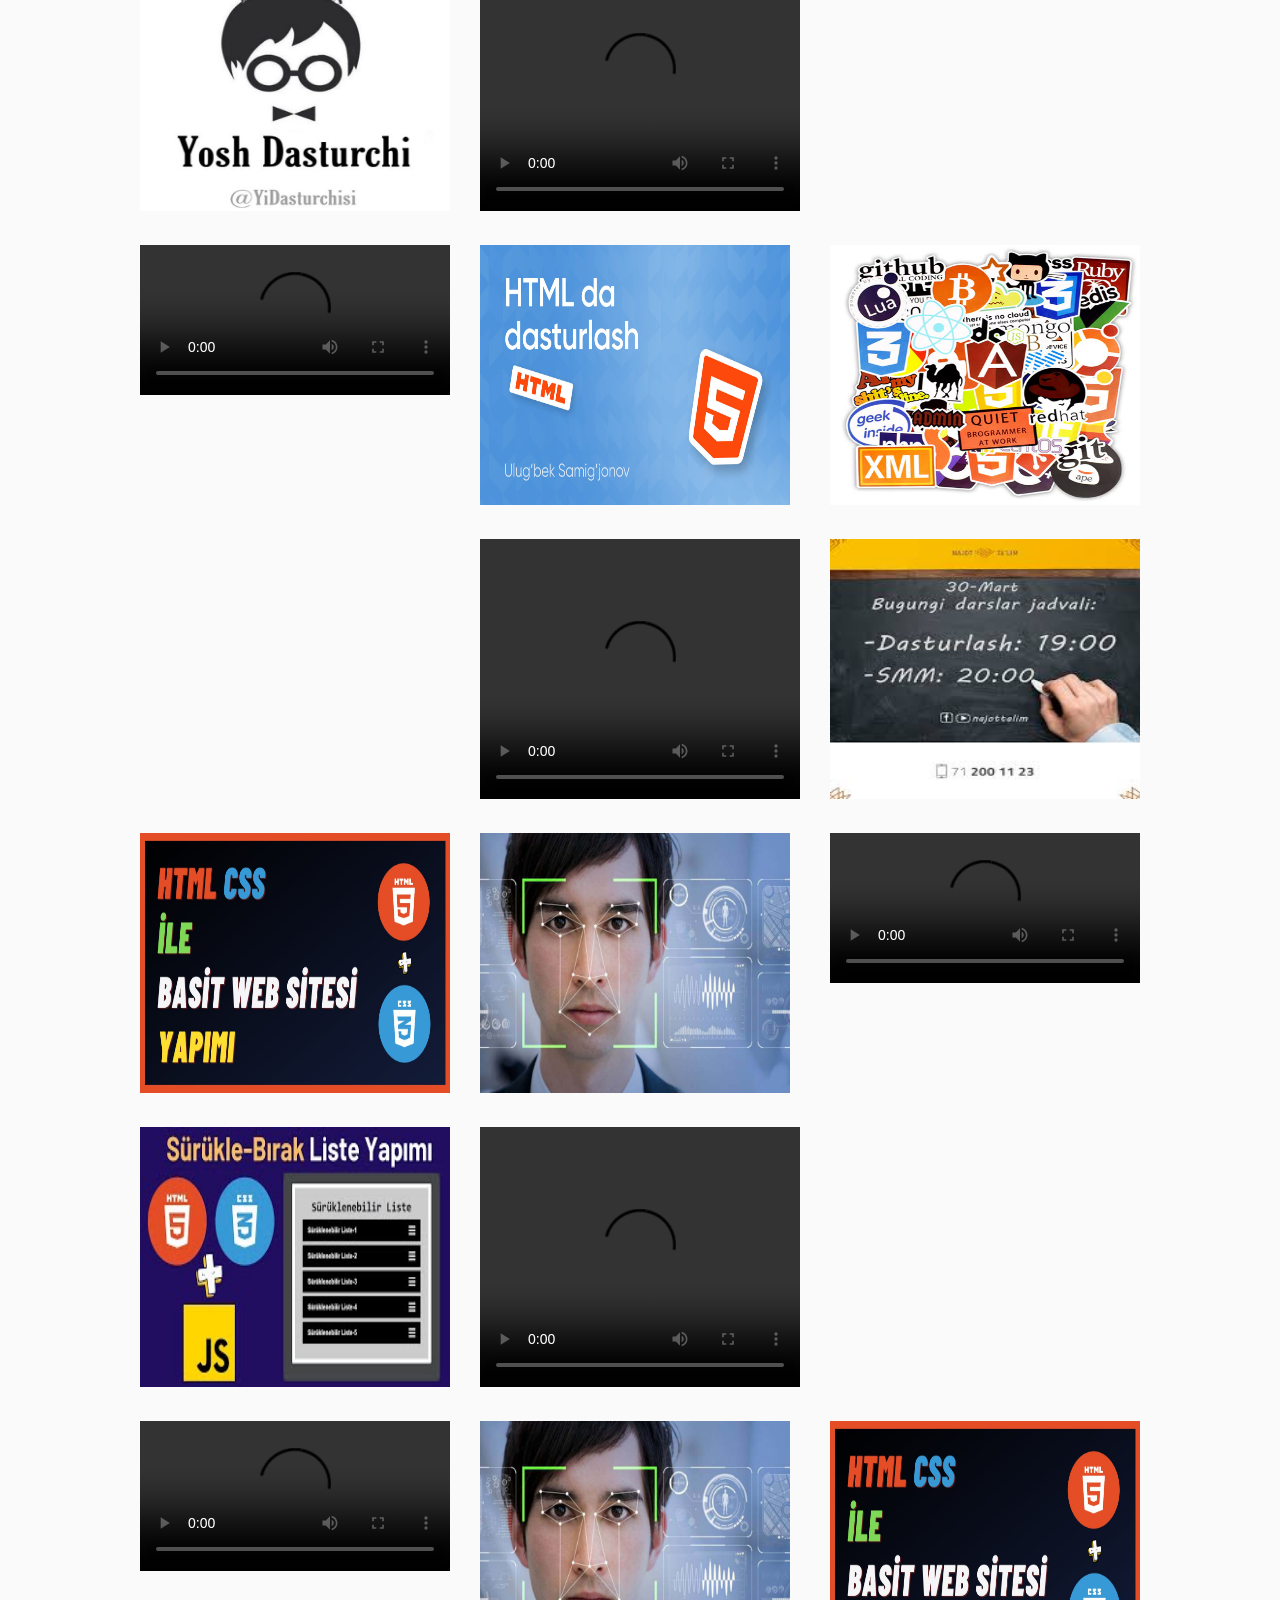
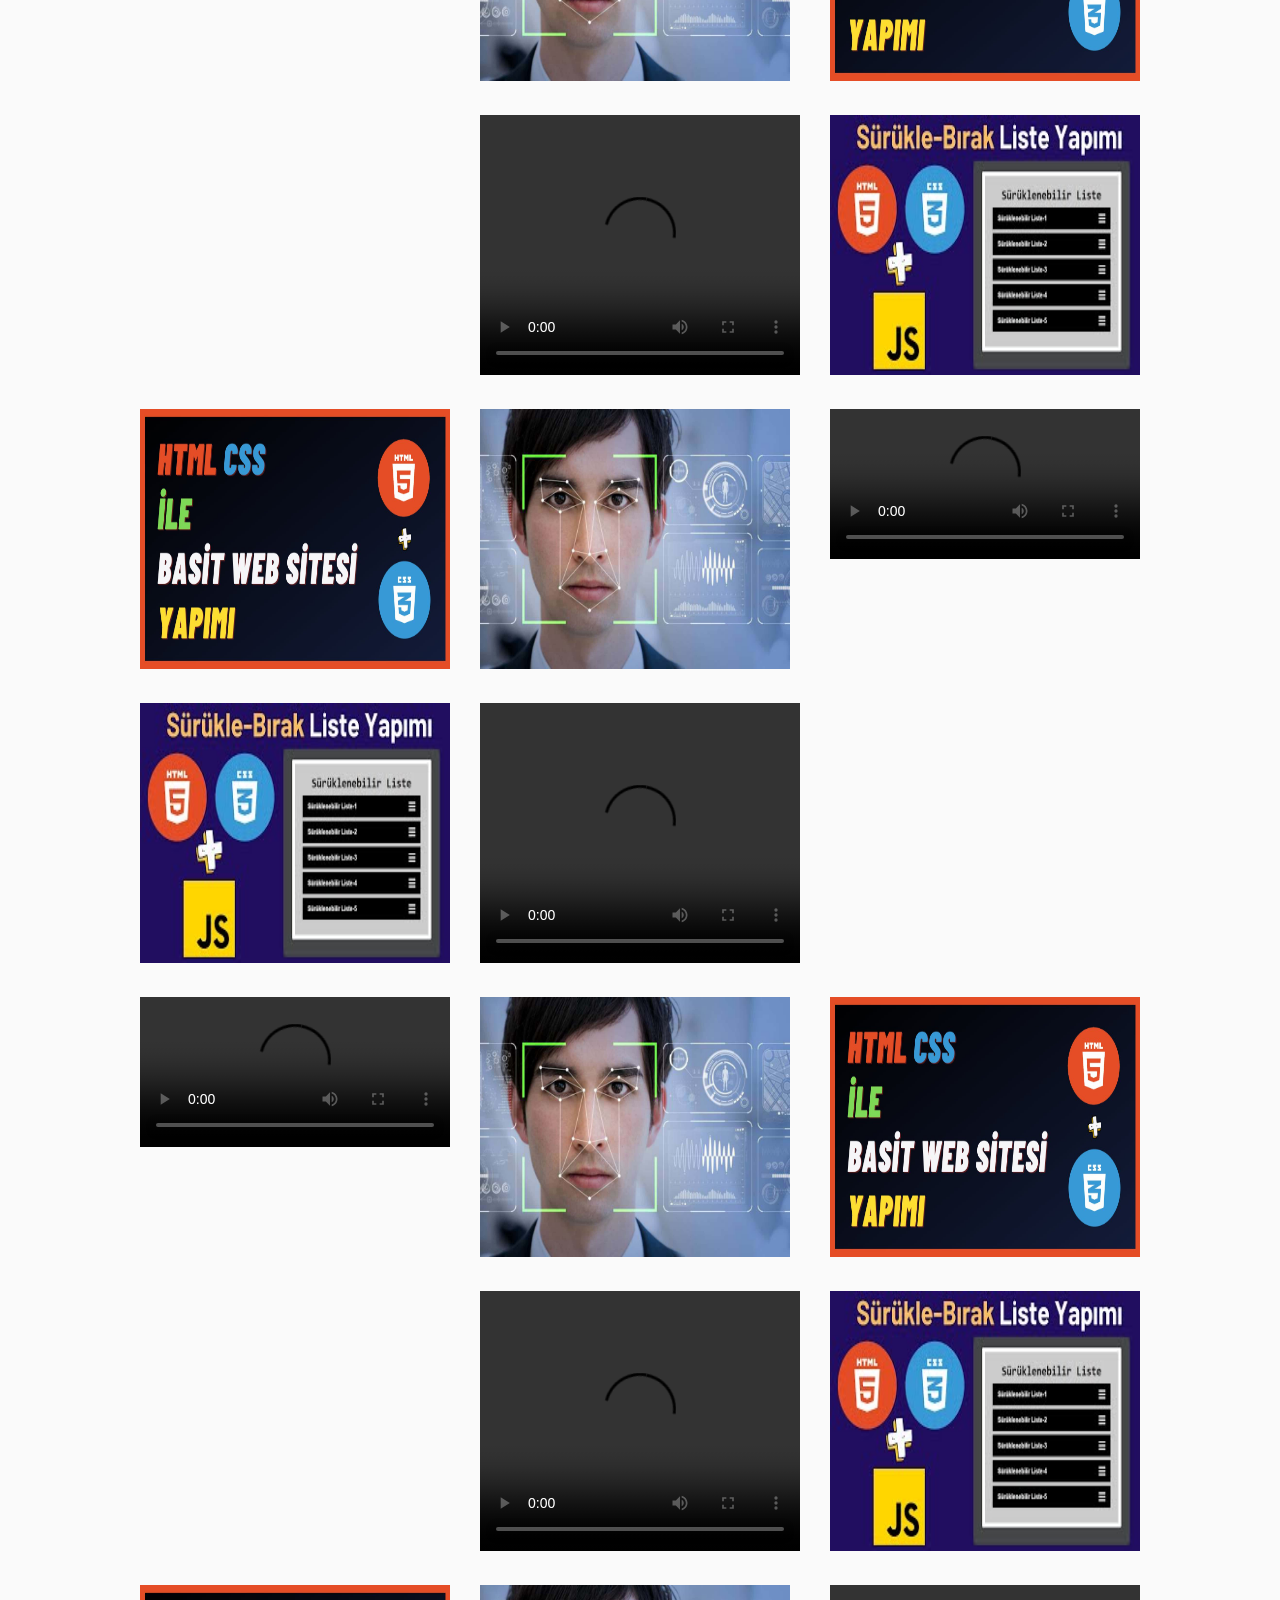
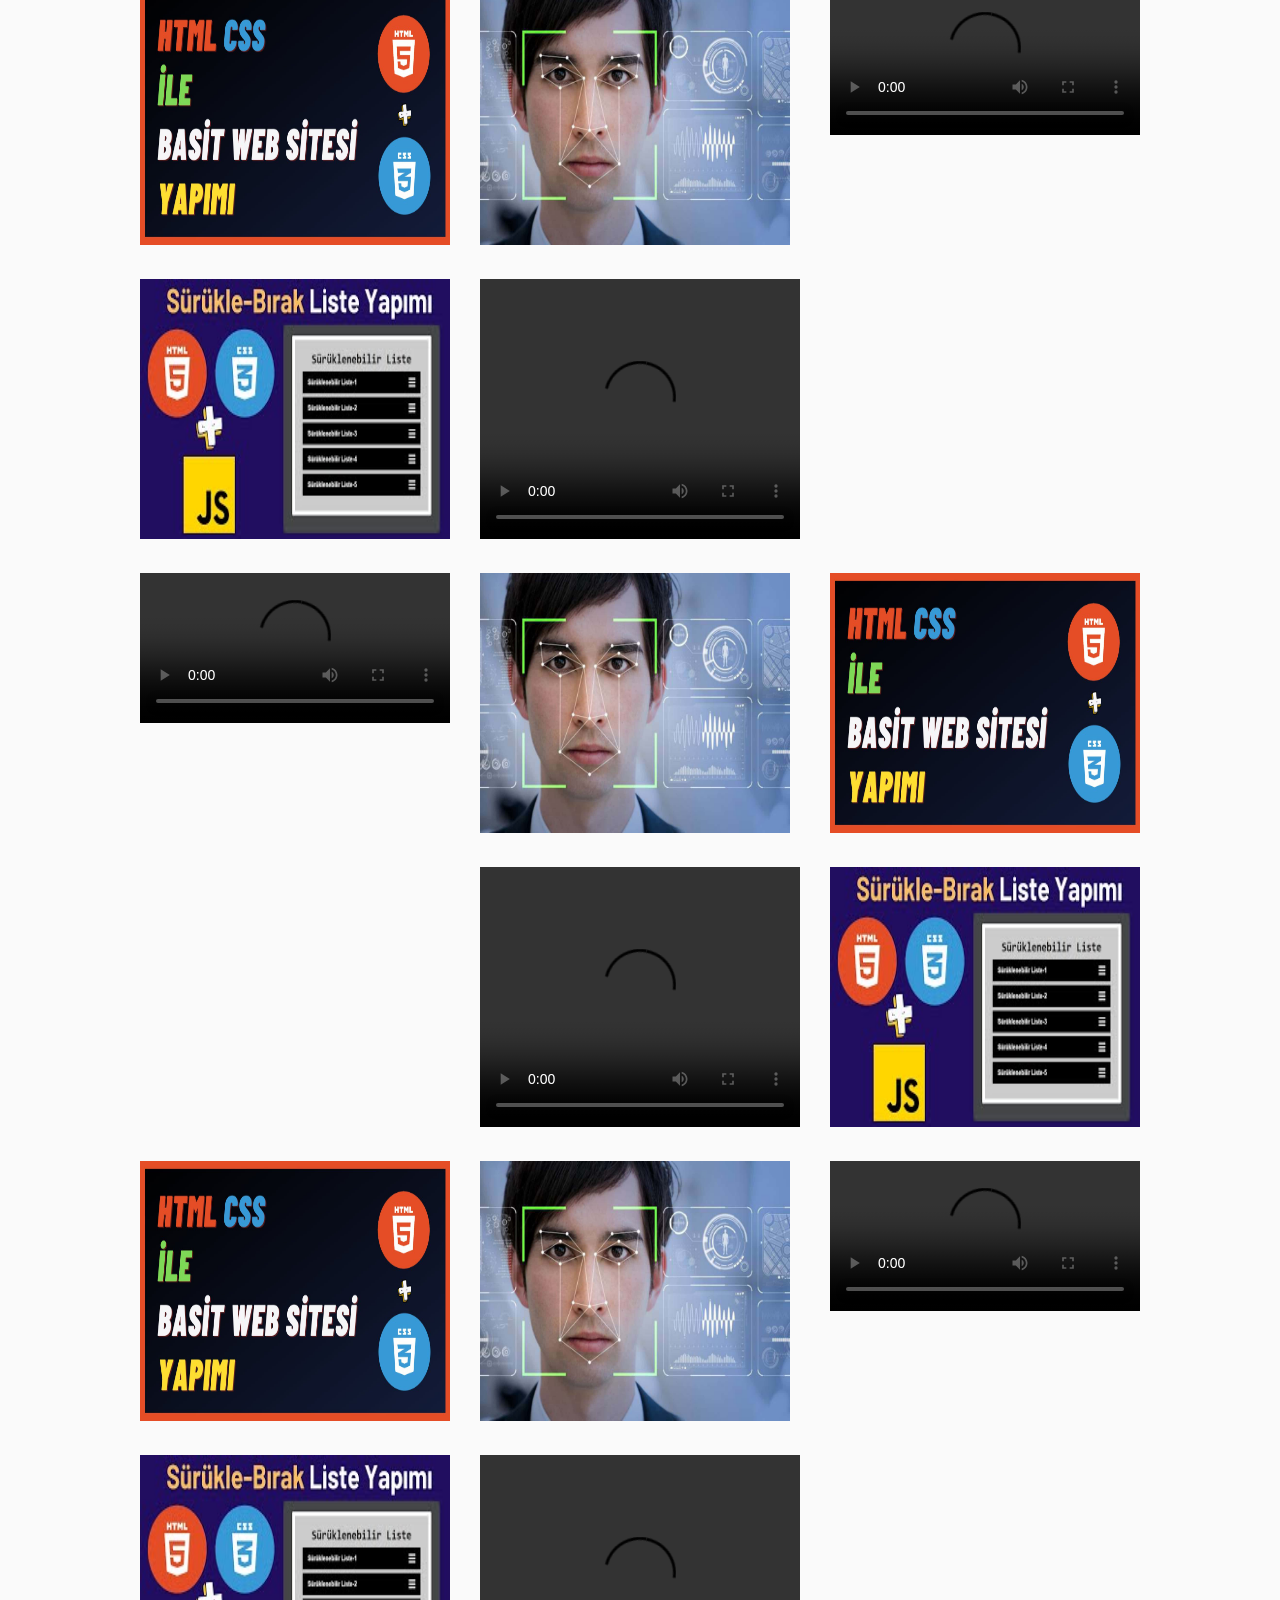
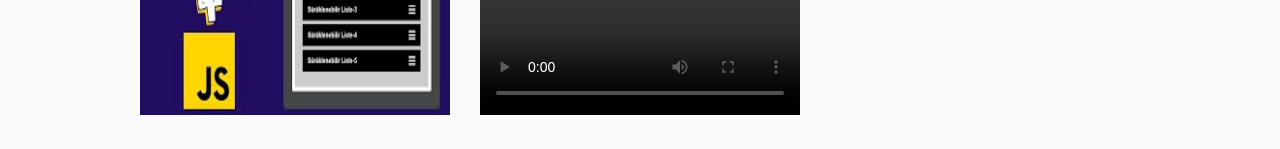
==== commit 0642ce17: "rels pages" ====
--- a/rels.html
+++ b/rels.html
@@ -321,14 +321,14 @@
                 </div>
                 <div class="rels-1">
                   <img src="./images/rels/rasm3.jpg" alt="">
-                  <video controls autoplay mute width="310px" height="300px">
-                    <source class="video" src="./images/rels/video.MP4" type="video/mp4"  />
+                  <video class="video" controls autoplay mute width="320px" height="260px">
+                    <source  src="./images/rels/video.MP4" type="video/mp4"  />
                   </video>
 
                 </div>
                 <div class="rels-1">
-                  <video controls autoplay mute width="300px">
-                    <source class="video" src="./images/rels/BGFP0138.MOV" type="video/mp4"  />
+                  <video controls autoplay mute width="310px" >
+                    <source class="video" src="./images/rels/ETFR3136.MP4" type="video/mp4"  />
                   </video>
                 </div>
             </div>
@@ -340,13 +340,13 @@
               </div>
               <div class="rels-1">
                 <img src="./images/rels/rasm6.jfif" alt="">
-                <video controls autoplay mute width="310px" height="300px">
+                <video controls autoplay mute width="320px" height="260px">
                   <source class="video" src="./images/rels/AVUM7149.MP4" type="video/mp4"  />
                 </video>
 
               </div>
               <div class="rels-1">
-                <video controls autoplay mute width="300px">
+                <video controls autoplay mute width="310px">
                   <source class="video" src="./images/rels/BGFP0138.MOV" type="video/mp4"  />
                 </video>
               </div>
@@ -359,13 +359,13 @@
             </div>
             <div class="rels-1">
               <img src="./images/rels/rasm9.jpg" alt="">
-              <video controls autoplay mute width="310px" height="300px">
+              <video controls autoplay mute width="320px" height="260px">
                 <source class="video" src="./images/rels/CFCE5746.MP4" type="video/mp4"  />
               </video>
 
             </div>
             <div class="rels-1">
-              <video controls autoplay mute width="300px">
+              <video controls autoplay mute width="310px">
                 <source class="video" src="./images/rels/BGFP0138.MOV" type="video/mp4"  />
               </video>
             </div>
@@ -378,13 +378,13 @@
           </div>
           <div class="rels-1">
             <img src="./images/rels/rasm12.jpg" alt="">
-            <video controls autoplay mute width="310px" height="300px">
+            <video controls autoplay mute width="320px" height="260px">
               <source class="video" src="./images/rels/CWLM2890.MP4" type="video/mp4"  />
             </video>
 
           </div>
           <div class="rels-1">
-            <video controls autoplay mute width="300px">
+            <video controls autoplay mute width="310px">
               <source class="video" src="./images/rels/BGFP0138.MOV" type="video/mp4"  />
             </video>
           </div>
@@ -397,17 +397,131 @@
         </div>
         <div class="rels-1">
           <img src="./images/rels/rasm15.jpg" alt="">
-          <video controls autoplay mute width="310px" height="300px">
+          <video controls autoplay mute width="320px" height="260px">
             <source class="video" src="./images/rels/CWLM2890.MP4" type="video/mp4"  />
           </video>
 
         </div>
         <div class="rels-1">
-          <video controls autoplay mute width="300px">
+          <video controls autoplay mute width="310px">
             <source class="video" src="./images/rels/BGFP0138.MOV" type="video/mp4"  />
           </video>
         </div>
     </div>
+    <div class="rels">
+      <div class="rels-1">
+        <img src="./images/rels/rasm13.jpg" alt="">
+        <img src="./images/rels/rasm14.jpg" alt="">
+
+      </div>
+      <div class="rels-1">
+        <img src="./images/rels/rasm15.jpg" alt="">
+        <video controls autoplay mute width="320px" height="260px">
+          <source class="video" src="./images/rels/CWLM2890.MP4" type="video/mp4"  />
+        </video>
+
+      </div>
+      <div class="rels-1">
+        <video controls autoplay mute width="310px">
+          <source class="video" src="./images/rels/BGFP0138.MOV" type="video/mp4"  />
+        </video>
+      </div>
+  </div>
+  <div class="rels">
+    <div class="rels-1">
+      <img src="./images/rels/rasm13.jpg" alt="">
+      <img src="./images/rels/rasm14.jpg" alt="">
+
+    </div>
+    <div class="rels-1">
+      <img src="./images/rels/rasm15.jpg" alt="">
+      <video controls autoplay mute width="320px" height="260px">
+        <source class="video" src="./images/rels/CWLM2890.MP4" type="video/mp4"  />
+      </video>
+
+    </div>
+    <div class="rels-1">
+      <video controls autoplay mute width="310px">
+        <source class="video" src="./images/rels/BGFP0138.MOV" type="video/mp4"  />
+      </video>
+    </div>
+</div>
+<div class="rels">
+  <div class="rels-1">
+    <img src="./images/rels/rasm13.jpg" alt="">
+    <img src="./images/rels/rasm14.jpg" alt="">
+
+  </div>
+  <div class="rels-1">
+    <img src="./images/rels/rasm15.jpg" alt="">
+    <video controls autoplay mute width="320px" height="260px">
+      <source class="video" src="./images/rels/CWLM2890.MP4" type="video/mp4"  />
+    </video>
+
+  </div>
+  <div class="rels-1">
+    <video controls autoplay mute width="310px">
+      <source class="video" src="./images/rels/BGFP0138.MOV" type="video/mp4"  />
+    </video>
+  </div>
+</div>
+<div class="rels">
+  <div class="rels-1">
+    <img src="./images/rels/rasm13.jpg" alt="">
+    <img src="./images/rels/rasm14.jpg" alt="">
+
+  </div>
+  <div class="rels-1">
+    <img src="./images/rels/rasm15.jpg" alt="">
+    <video controls autoplay mute width="320px" height="260px">
+      <source class="video" src="./images/rels/CWLM2890.MP4" type="video/mp4"  />
+    </video>
+
+  </div>
+  <div class="rels-1">
+    <video controls autoplay mute width="310px">
+      <source class="video" src="./images/rels/BGFP0138.MOV" type="video/mp4"  />
+    </video>
+  </div>
+</div>
+<div class="rels">
+  <div class="rels-1">
+    <img src="./images/rels/rasm13.jpg" alt="">
+    <img src="./images/rels/rasm14.jpg" alt="">
+
+  </div>
+  <div class="rels-1">
+    <img src="./images/rels/rasm15.jpg" alt="">
+    <video controls autoplay mute width="320px" height="260px">
+      <source class="video" src="./images/rels/CWLM2890.MP4" type="video/mp4"  />
+    </video>
+
+  </div>
+  <div class="rels-1">
+    <video controls autoplay mute width="310px">
+      <source class="video" src="./images/rels/BGFP0138.MOV" type="video/mp4"  />
+    </video>
+  </div>
+</div>
+<div class="rels">
+  <div class="rels-1">
+    <img src="./images/rels/rasm13.jpg" alt="">
+    <img src="./images/rels/rasm14.jpg" alt="">
+
+  </div>
+  <div class="rels-1">
+    <img src="./images/rels/rasm15.jpg" alt="">
+    <video controls autoplay mute width="320px" height="260px">
+      <source class="video" src="./images/rels/CWLM2890.MP4" type="video/mp4"  />
+    </video>
+
+  </div>
+  <div class="rels-1">
+    <video controls autoplay mute width="310px">
+      <source class="video" src="./images/rels/BGFP0138.MOV" type="video/mp4"  />
+    </video>
+  </div>
+</div>
            </div>
         </section>
       </main>
--- a/css/rels.css
+++ b/css/rels.css
@@ -15,12 +15,7 @@
 .rels img {
   padding-bottom: 30px;
   width: 310px;
-  height: 330px;
-}
-
-.rels .video {
-  background-color: red;
-  margin-top: -30px;
+  height: 290px;
 }
 
 .rels:nth-child(even) {
@@ -49,9 +44,6 @@
 }
 
 @media screen and (max-width: 1000px) {
-  .rels__1 {
-    width: 20%;
-  }
   .container {
     max-width: 900px;
     margin: 0 auto;
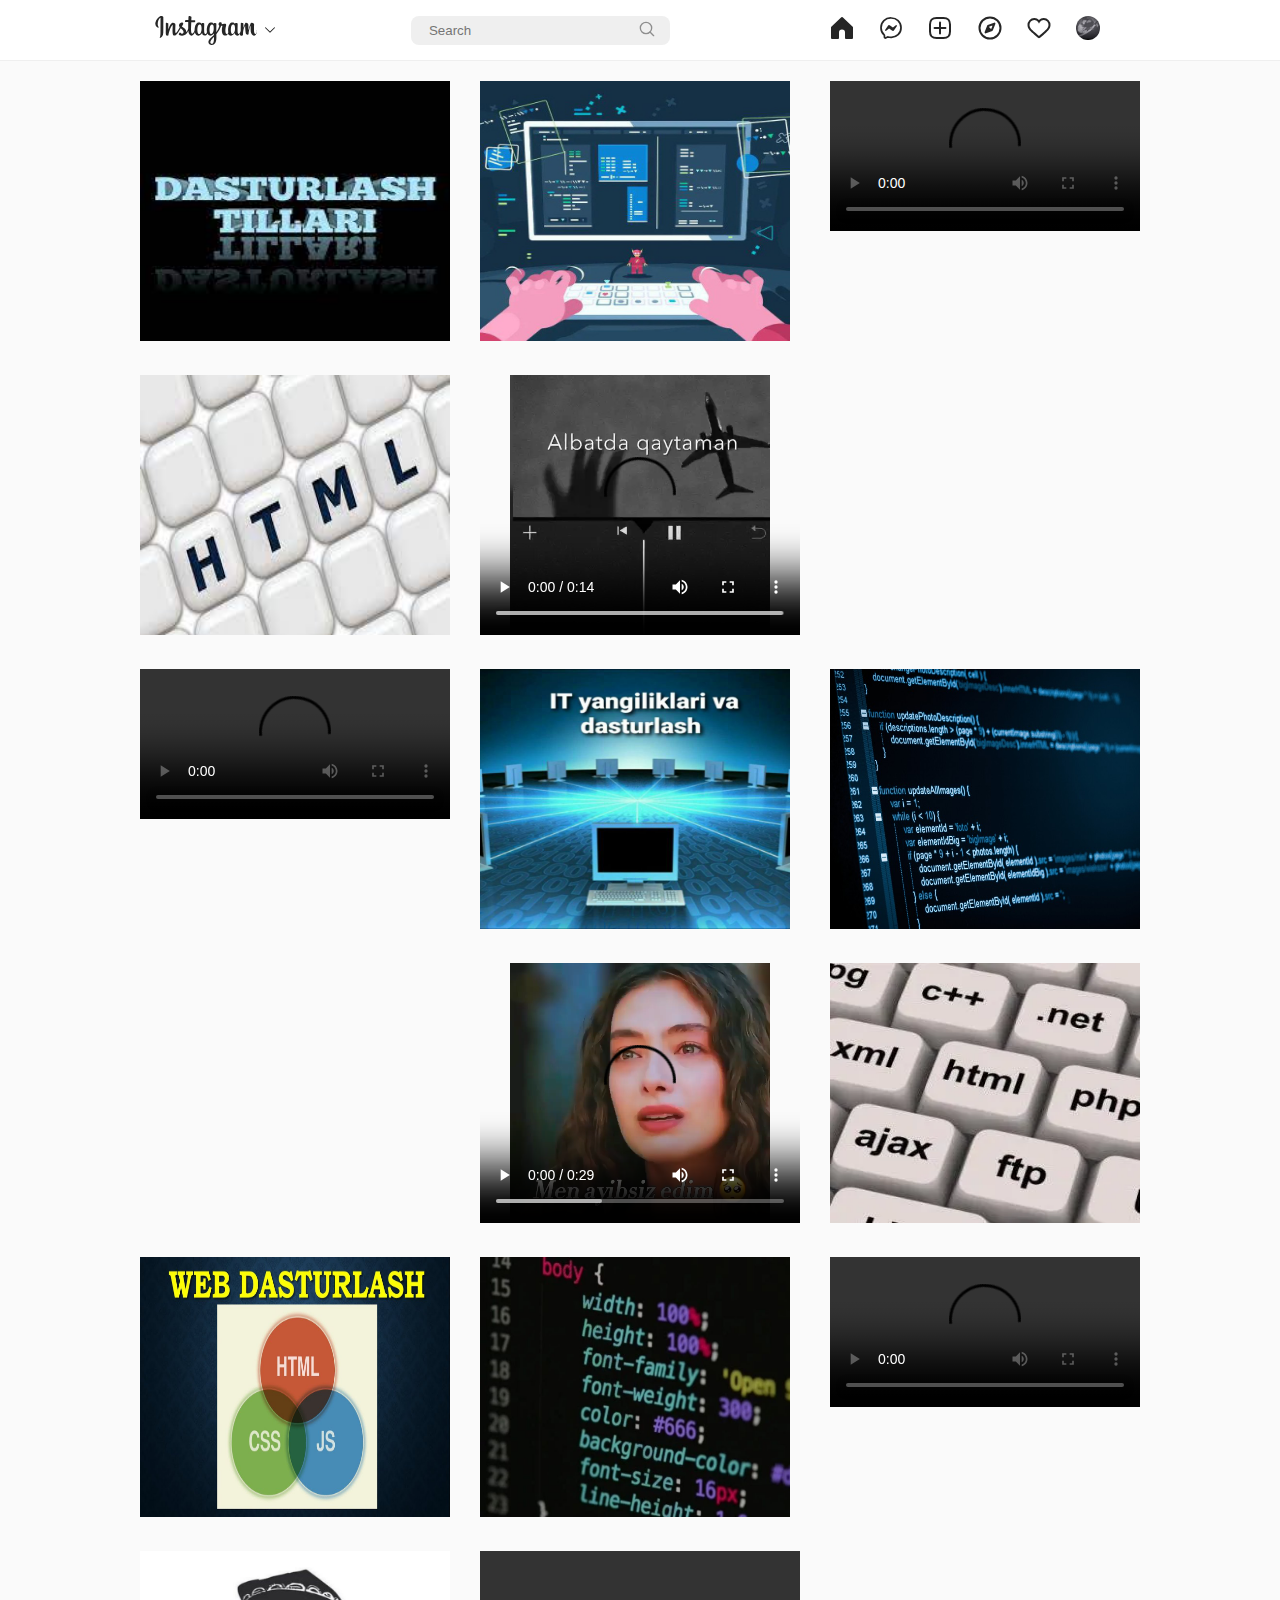
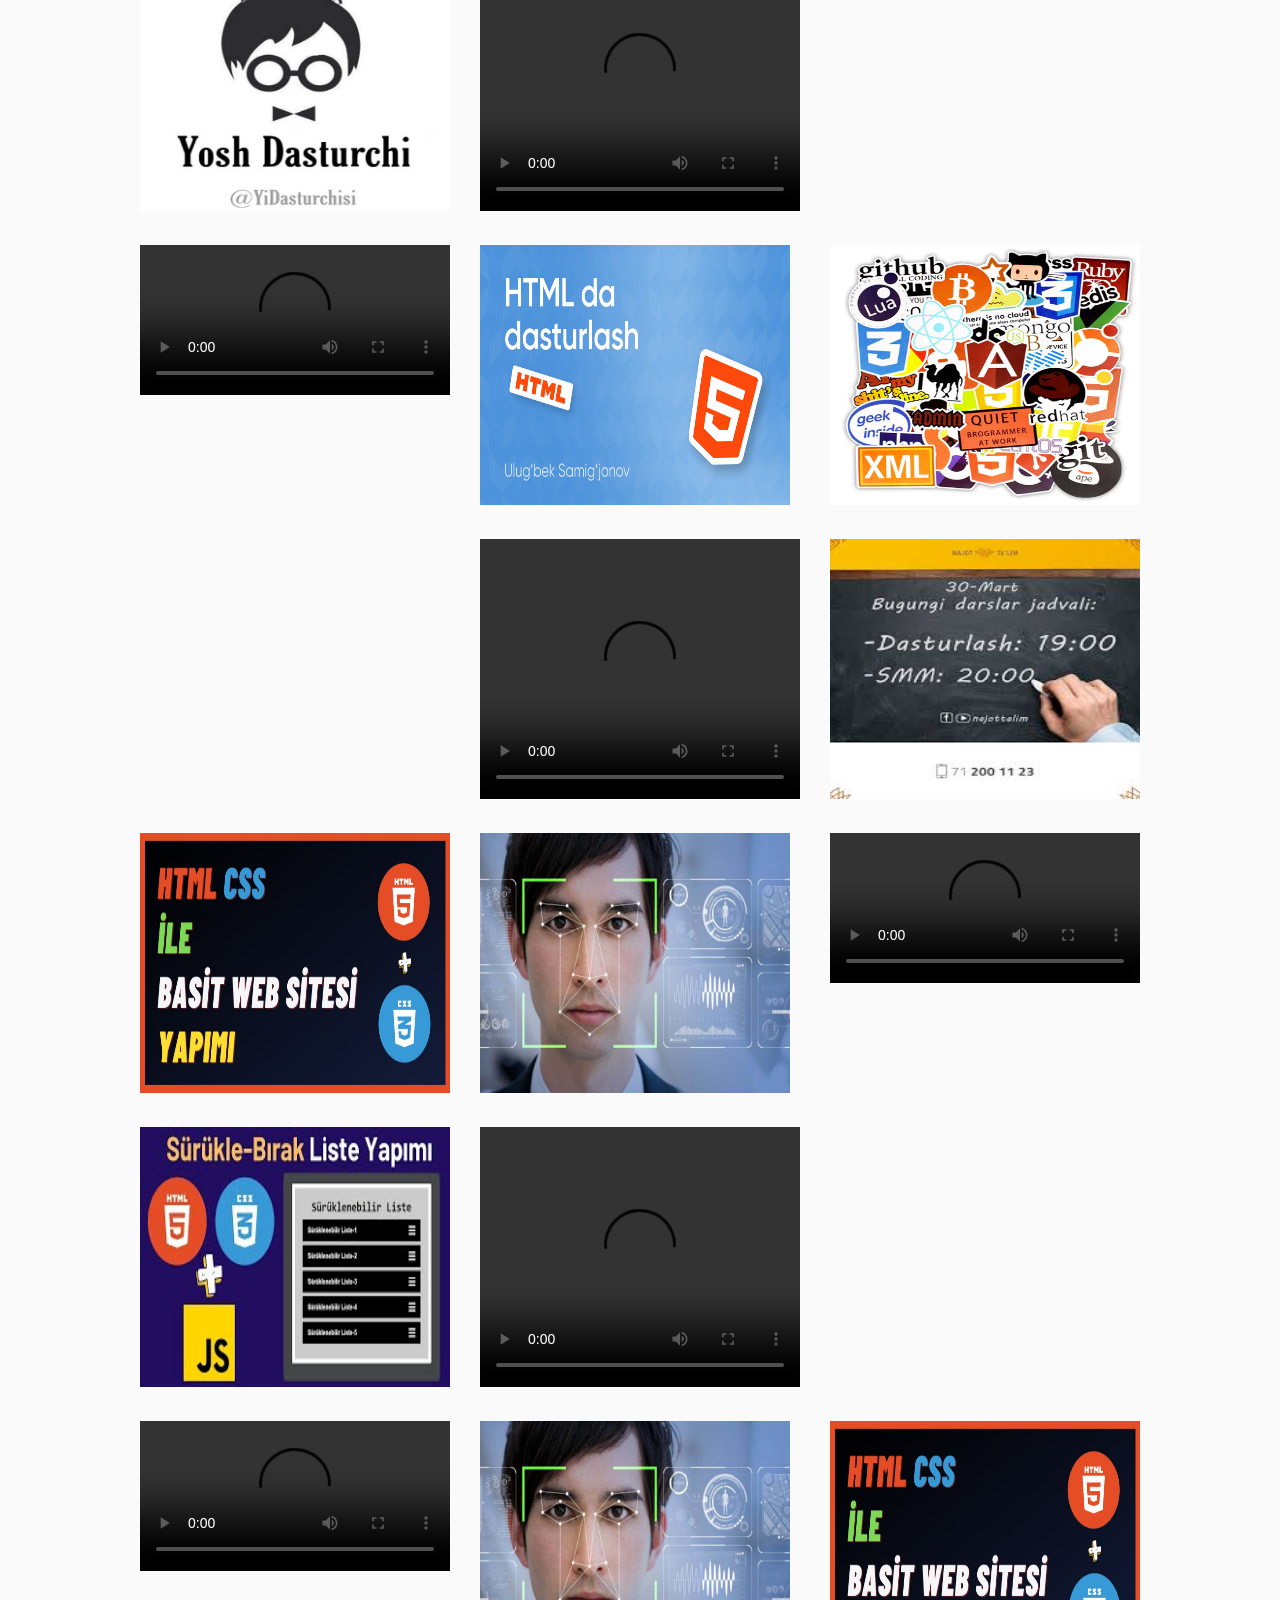
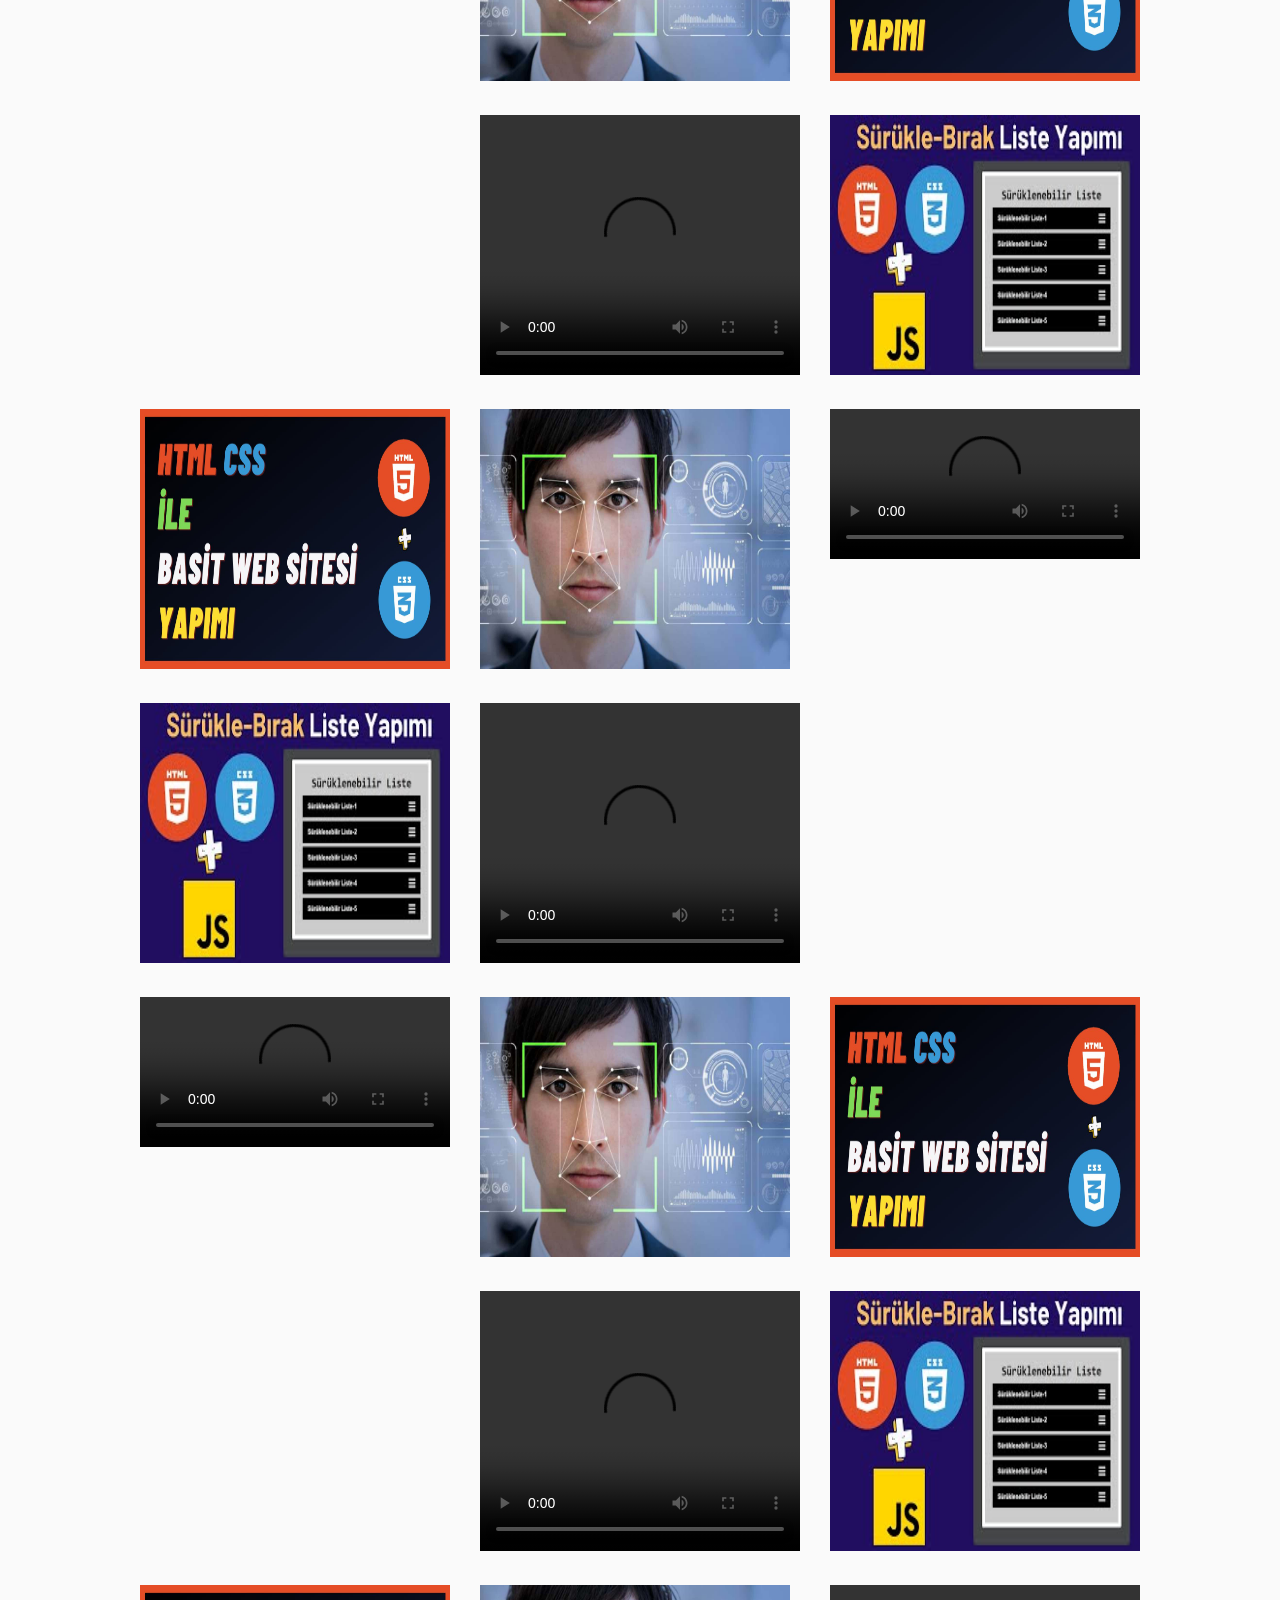
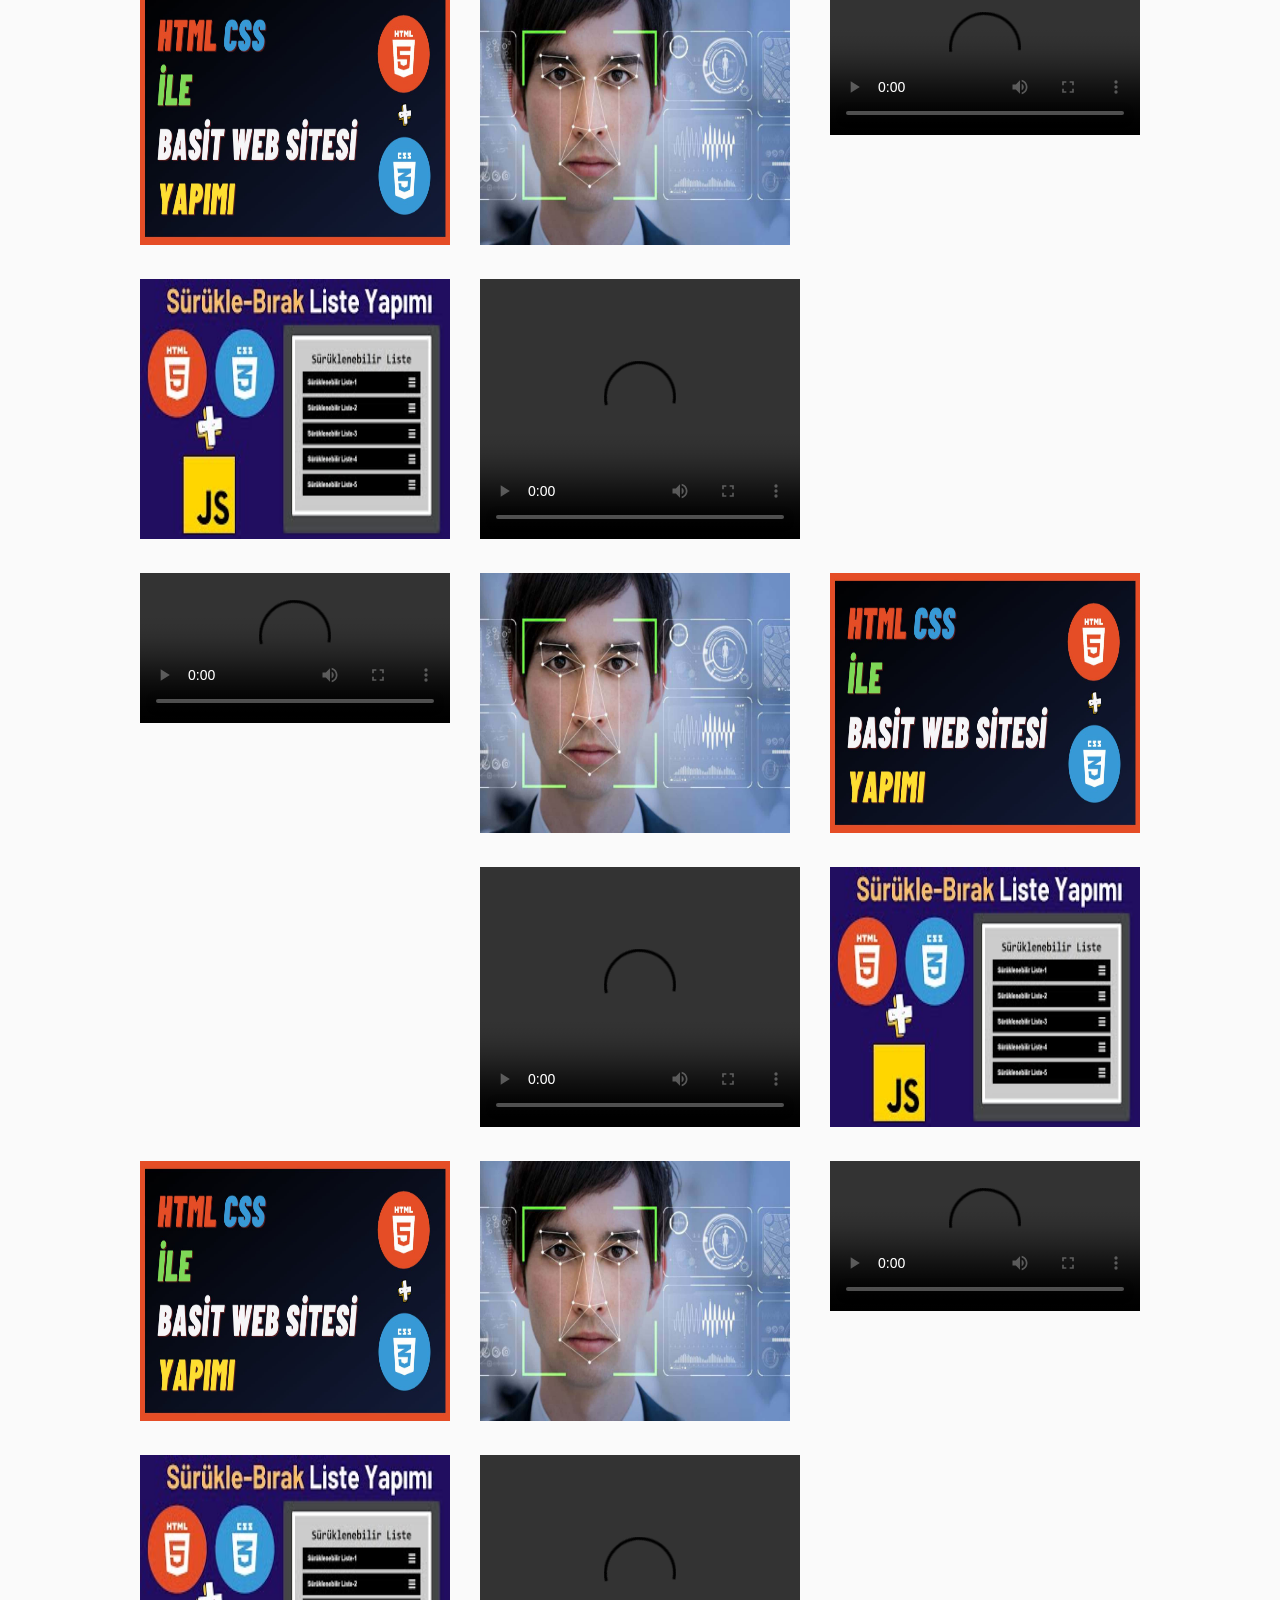
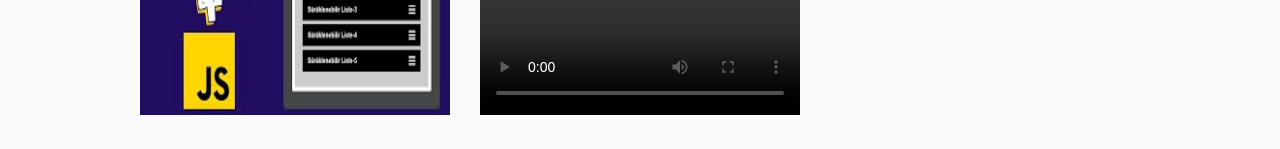
==== commit 0e97d6bb: "rels and index edit" ====
--- a/rels.html
+++ b/rels.html
@@ -11,7 +11,7 @@
 <body>
     <header class="header">
         <div class="menus-2">
-          <div class="icon-box icon-box-2"><a href="#"><svg
+          <div class="icon-box icon-box-2"><a href="./index.html"><svg
               aria-label="Home"
               class="_ab6-"
               color="#262626"
@@ -181,7 +181,7 @@
               </div>
              
               <div class="menus">
-                <div class="icon-box icon-box-2"><a href="#"><svg
+                <div class="icon-box icon-box-2"><a href="./index.html"><svg
                     aria-label="Home"
                     class="_ab6-"
                     color="#262626"
--- a/css/rels.css
+++ b/css/rels.css
@@ -1,17 +1,11 @@
 .rels {
-  display: -webkit-box;
-  display: -ms-flexbox;
   display: flex;
-  -webkit-box-pack: center;
-      -ms-flex-pack: center;
-          justify-content: center;
+  justify-content: center;
   gap: 30px;
 }
-
 .rels .rels__1 {
   width: 33.3%;
 }
-
 .rels img {
   padding-bottom: 30px;
   width: 310px;
@@ -19,34 +13,24 @@
 }
 
 .rels:nth-child(even) {
-  -webkit-box-orient: horizontal;
-  -webkit-box-direction: reverse;
-      -ms-flex-direction: row-reverse;
-          flex-direction: row-reverse;
+  flex-direction: row-reverse;
 }
 
 @media screen and (max-width: 576px) {
   .rels {
-    -ms-flex-wrap: wrap;
-        flex-wrap: wrap;
+    flex-wrap: wrap;
   }
   .rels__1 {
     width: 100%;
   }
   img {
-    display: -webkit-box;
-    display: -ms-flexbox;
     display: flex;
-    -webkit-box-pack: center;
-        -ms-flex-pack: center;
-            justify-content: center;
+    justify-content: center;
   }
 }
-
 @media screen and (max-width: 1000px) {
   .container {
     max-width: 900px;
     margin: 0 auto;
   }
-}
-/*# sourceMappingURL=rels.css.map */+}/*# sourceMappingURL=rels.css.map */--- a/css/index.css
+++ b/css/index.css
@@ -1,8 +1,7 @@
 * {
   margin: 0;
   padding: 0;
-  -webkit-box-sizing: border-box;
-          box-sizing: border-box;
+  box-sizing: border-box;
 }
 
 a {
@@ -32,9 +31,8 @@
     max-width: 90%;
   }
 }
-
 .header {
-  border-bottom: 1px solid #efefef;
+  border-bottom: 1px solid rgb(239, 239, 239);
   position: -webkit-sticky;
   position: sticky;
   top: 0;
@@ -43,85 +41,53 @@
 }
 
 .navbar {
-  display: -webkit-box;
-  display: -ms-flexbox;
-  display: flex;
-  -webkit-box-pack: justify;
-      -ms-flex-pack: justify;
-          justify-content: space-between;
-  -webkit-box-align: center;
-      -ms-flex-align: center;
-          align-items: center;
+  display: flex;
+  justify-content: space-between;
+  align-items: center;
 }
 
 .logo {
-  display: -webkit-box;
-  display: -ms-flexbox;
-  display: flex;
-  -webkit-box-align: center;
-      -ms-flex-align: center;
-          align-items: center;
+  display: flex;
+  align-items: center;
   gap: 6px;
 }
-
 .logo a {
-  display: -webkit-box;
-  display: -ms-flexbox;
-  display: flex;
-  -webkit-box-align: center;
-      -ms-flex-align: center;
-          align-items: center;
+  display: flex;
+  align-items: center;
 }
 
 .search {
-  -webkit-box-flex: 1;
-      -ms-flex: 1;
-          flex: 1;
-}
-
+  flex: 1;
+}
 .search form {
-  display: -webkit-box;
-  display: -ms-flexbox;
-  display: flex;
-  -webkit-box-pack: center;
-      -ms-flex-pack: center;
-          justify-content: center;
-}
-
+  display: flex;
+  justify-content: center;
+}
 .search input {
   padding: 5px 16px;
   border-radius: 8px;
   border-color: transparent;
-  background-color: #efefef;
+  background-color: rgb(239, 239, 239);
   max-width: 270px;
   display: inline-block;
   border-radius: 8px 0px 0px 8px;
 }
-
 .search button {
   border-radius: 0px 8px 8px 0px;
   padding: 0 15px;
 }
 
 .menus {
-  display: -webkit-box;
-  display: -ms-flexbox;
-  display: flex;
-  -webkit-box-flex: 33%;
-      -ms-flex: 33%;
-          flex: 33%;
+  display: flex;
+  flex: 33%;
   max-width: 33%;
-  -webkit-box-pack: space-evenly;
-      -ms-flex-pack: space-evenly;
-          justify-content: space-evenly;
+  justify-content: space-evenly;
   margin: 16px 0;
 }
-
 .menus svg {
   width: 24px;
   height: 24px;
 }
-
 .menus .acc_logo {
   width: 24px;
   height: 24px;
@@ -130,20 +96,14 @@
 
 .menus-2 {
   display: none;
-  -webkit-box-flex: 33%;
-      -ms-flex: 33%;
-          flex: 33%;
-  -webkit-box-pack: space-evenly;
-      -ms-flex-pack: space-evenly;
-          justify-content: space-evenly;
+  flex: 33%;
+  justify-content: space-evenly;
   padding: 10px 0;
 }
-
 .menus-2 svg {
   width: 24px;
   height: 24px;
 }
-
 .menus-2 .acc_logo {
   width: 24px;
   height: 24px;
@@ -158,21 +118,15 @@
     display: none;
   }
   .menus {
-    -webkit-box-flex: 50%;
-        -ms-flex: 50%;
-            flex: 50%;
+    flex: 50%;
     max-width: 50%;
-    -webkit-box-pack: end;
-        -ms-flex-pack: end;
-            justify-content: flex-end;
+    justify-content: flex-end;
   }
   .menus .icon-box-2 {
     display: none;
   }
   .menus-2 {
     display: block;
-    display: -webkit-box;
-    display: -ms-flexbox;
     display: flex;
     background-color: #ffffff;
     position: fixed;
@@ -182,160 +136,112 @@
     width: 100%;
   }
 }
-
 main {
   padding-top: 20px;
   background-color: #FAFAFA;
 }
 
 .main-container {
-  display: -webkit-box;
-  display: -ms-flexbox;
-  display: flex;
-  -webkit-box-orient: horizontal;
-  -webkit-box-direction: normal;
-      -ms-flex-direction: row;
-          flex-direction: row;
-  -webkit-box-pack: center;
-      -ms-flex-pack: center;
-          justify-content: center;
+  display: flex;
+  flex-direction: row;
+  justify-content: center;
   padding: 0px 50px;
 }
 
 section {
-  -webkit-box-flex: 60%;
-      -ms-flex: 60%;
-          flex: 60%;
-}
-
+  flex: 60%;
+}
 section .section__histories {
   max-width: 510px;
   height: 119px;
   background-color: #ffffff;
-  border: 1px solid #efefef;
+  border: 1px solid rgb(239, 239, 239);
   border-radius: 8px;
-  display: -webkit-box;
-  display: -ms-flexbox;
-  display: flex;
-  -webkit-box-orient: horizontal;
-  -webkit-box-direction: normal;
-      -ms-flex-direction: row;
-          flex-direction: row;
-  -webkit-box-align: center;
-      -ms-flex-align: center;
-          align-items: center;
+  display: flex;
+  flex-direction: row;
+  align-items: center;
   overflow-x: scroll;
-  overflow-x: hidden;
-}
-
+}
+section .section__histories::-webkit-scrollbar {
+  height: 0;
+}
 section .section__histories .section__histories-history {
   margin-left: 15px;
 }
-
 section .section__histories .section__histories-history img {
   height: 66px;
   max-width: 66px;
   background-position: center;
   border-radius: 50%;
-  border: 3px solid #f326227b;
+  border: 3px solid rgba(243, 38, 34, 0.4823529412);
   -o-object-fit: cover;
      object-fit: cover;
 }
-
 section .section__histories .section__histories-history p {
   text-align: center;
   font-size: 12px;
-  color: #1a1a1a;
-}
-
+  color: rgb(26, 26, 26);
+}
 section .section__posts {
-  display: -webkit-box;
-  display: -ms-flexbox;
-  display: flex;
-  -webkit-box-orient: vertical;
-  -webkit-box-direction: normal;
-      -ms-flex-direction: column;
-          flex-direction: column;
+  display: flex;
+  flex-direction: column;
   height: 5000px;
   padding-top: 15px;
 }
-
 section .section__posts .section-post {
   background-color: #ffffff;
   width: 510px;
-  border: 1px solid #efefef;
+  border: 1px solid rgb(239, 239, 239);
   border-radius: 8px;
   margin-bottom: 10px;
 }
-
 section .section__posts .section-post .section-post__head {
   padding: 10px;
-  display: -webkit-box;
-  display: -ms-flexbox;
-  display: flex;
-  -webkit-box-align: center;
-      -ms-flex-align: center;
-          align-items: center;
-  -webkit-box-pack: justify;
-      -ms-flex-pack: justify;
-          justify-content: space-between;
-}
-
+  display: flex;
+  align-items: center;
+  justify-content: space-between;
+}
 section .section__posts .section-post .section-post__head img {
   height: 32px;
   max-width: 32px;
   background-position: center;
   border-radius: 50%;
-  border: 2px solid #f326227b;
+  border: 2px solid rgba(243, 38, 34, 0.4823529412);
   -o-object-fit: cover;
      object-fit: cover;
   margin-right: 10px;
 }
-
 section .section__posts .section-post .section-post__head .section-post__name {
-  -webkit-box-flex: 1;
-      -ms-flex: 1;
-          flex: 1;
-}
-
+  flex: 1;
+}
 section .section__posts .section-post .section-post__head .section-post__name h2 {
   font-size: 14px;
   line-height: 18px;
   font-weight: 600;
   text-align: left;
 }
-
 section .section__posts .section-post .section-post__head .section-post__name p {
   font-size: 11px;
   line-height: 18px;
   color: #8e8e8e;
 }
-
 section .section__posts .section-post video {
   -o-object-fit: cover;
      object-fit: cover;
 }
-
 section .section__posts .section-post .section-post__icons {
-  display: -webkit-box;
-  display: -ms-flexbox;
-  display: flex;
-  -webkit-box-pack: justify;
-      -ms-flex-pack: justify;
-          justify-content: space-between;
+  display: flex;
+  justify-content: space-between;
   padding: 5px 10px;
 }
-
 section .section__posts .section-post > h6 {
   font-size: 14px;
   font-weight: 600;
   padding: 5px 10px;
 }
-
 section .section__posts .section-post > h6 span {
   font-weight: 400;
 }
-
 section .section__posts .section-post > p {
   color: #c7c7c7;
   font-size: 12px;
@@ -343,189 +249,125 @@
   padding: 5px 10px;
   margin-bottom: 5px;
 }
-
 section .section__posts .section-post > p span {
   font-weight: 600;
   color: black;
 }
-
 section .section__posts .section-post form {
   border-top: 1px solid #FAFAFA;
-  display: -webkit-box;
-  display: -ms-flexbox;
   display: flex;
   padding: 15px 10px;
-  -webkit-box-align: center;
-      -ms-flex-align: center;
-          align-items: center;
-  -webkit-box-pack: justify;
-      -ms-flex-pack: justify;
-          justify-content: space-between;
+  align-items: center;
+  justify-content: space-between;
   gap: 10px;
 }
-
 section .section__posts .section-post form input {
-  -webkit-box-flex: 1;
-      -ms-flex: 1;
-          flex: 1;
+  flex: 1;
   border: none;
 }
-
 section .section__posts .section-post form a {
   color: #0095f6;
 }
 
 aside {
-  -webkit-box-flex: 40%;
-      -ms-flex: 40%;
-          flex: 40%;
+  flex: 40%;
   padding-top: 20px;
 }
-
 aside .aside-account {
-  display: -webkit-box;
-  display: -ms-flexbox;
   display: flex;
   gap: 20px;
-  -webkit-box-align: center;
-      -ms-flex-align: center;
-          align-items: center;
-}
-
+  align-items: center;
+}
 aside .aside-account img {
   height: 66px;
   max-width: 66px;
   background-position: center;
   border-radius: 50%;
-  border: 3px solid #f326227b;
+  border: 3px solid rgba(243, 38, 34, 0.4823529412);
   -o-object-fit: cover;
      object-fit: cover;
 }
-
 aside .aside-account .aside-account__name {
-  display: -webkit-box;
-  display: -ms-flexbox;
-  display: flex;
-  -webkit-box-align: center;
-      -ms-flex-align: center;
-          align-items: center;
-  -ms-flex-wrap: wrap;
-      flex-wrap: wrap;
-}
-
+  display: flex;
+  align-items: center;
+  flex-wrap: wrap;
+}
 aside .aside-account .aside-account__name h2 {
   font-size: 14px;
   line-height: 18px;
   font-weight: 600;
   text-align: left;
 }
-
 aside .aside-account .aside-account__name p {
   font-size: 14px;
   line-height: 18px;
   color: #8e8e8e;
 }
-
 aside .aside-account .aside-account__load a {
   color: #0095f6;
   font-weight: 700;
   font-size: 14px;
 }
-
 aside .aside-rek {
   padding-top: 20px;
-  display: -webkit-box;
-  display: -ms-flexbox;
-  display: flex;
-  -webkit-box-orient: vertical;
-  -webkit-box-direction: normal;
-      -ms-flex-direction: column;
-          flex-direction: column;
-}
-
+  display: flex;
+  flex-direction: column;
+}
 aside .aside-rek .aside-rek__top {
-  display: -webkit-box;
-  display: -ms-flexbox;
-  display: flex;
-  -webkit-box-pack: justify;
-      -ms-flex-pack: justify;
-          justify-content: space-between;
-}
-
+  display: flex;
+  justify-content: space-between;
+}
 aside .aside-rek .aside-rek__top p {
   font-size: 14px;
   color: #8e8e8e;
 }
-
 aside .aside-rek .aside-rek__top a {
   color: black;
   font-size: 14px;
 }
-
 aside .aside-rek__bottom {
   padding-top: 20px;
-  display: -webkit-box;
-  display: -ms-flexbox;
-  display: flex;
-  -webkit-box-orient: vertical;
-  -webkit-box-direction: normal;
-      -ms-flex-direction: column;
-          flex-direction: column;
+  display: flex;
+  flex-direction: column;
   gap: 10px;
 }
-
 aside .aside-rek__bottom-acc {
-  display: -webkit-box;
-  display: -ms-flexbox;
-  display: flex;
-  -webkit-box-pack: justify;
-      -ms-flex-pack: justify;
-          justify-content: space-between;
-  -webkit-box-align: center;
-      -ms-flex-align: center;
-          align-items: center;
-}
-
+  display: flex;
+  justify-content: space-between;
+  align-items: center;
+}
 aside .aside-rek__bottom-acc img {
   width: 32px;
   height: 32px;
   border-radius: 50%;
   border: 1px solid #8e8e8e;
 }
-
 aside .aside-rek__bottom-acc__names {
   padding-left: 15px;
-  -webkit-box-flex: 1;
-      -ms-flex: 1;
-          flex: 1;
-}
-
+  flex: 1;
+}
 aside .aside-rek__bottom-acc__names h2 {
   font-size: 14px;
   line-height: 18px;
   font-weight: 600;
   text-align: left;
 }
-
 aside .aside-rek__bottom-acc__names p {
   font-size: 14px;
   line-height: 18px;
   color: #8e8e8e;
 }
-
 aside .aside-rek__bottom-acc a {
   color: #0095f6;
   font-weight: 700;
   font-size: 14px;
 }
-
 aside .aside-rek__bottom > p {
   font-size: 12px;
   padding-top: 20px;
   color: #8e8e8e;
   opacity: 0.5;
 }
-
 aside .aside-rek__bottom > h6 {
   font-size: 12px;
   padding-top: 15px;
@@ -538,7 +380,6 @@
     padding: 0;
   }
 }
-
 @media screen and (max-width: 1000px) {
   .main-container {
     padding-left: 0;
@@ -546,12 +387,8 @@
   }
   section {
     max-width: 510px;
-    -webkit-box-flex: 100%;
-        -ms-flex: 100%;
-            flex: 100%;
-    -webkit-box-pack: center;
-        -ms-flex-pack: center;
-            justify-content: center;
+    flex: 100%;
+    justify-content: center;
   }
   section .section__histories {
     max-width: 510px;
@@ -565,5 +402,4 @@
   aside {
     display: none;
   }
-}
-/*# sourceMappingURL=index.css.map */+}/*# sourceMappingURL=index.css.map */